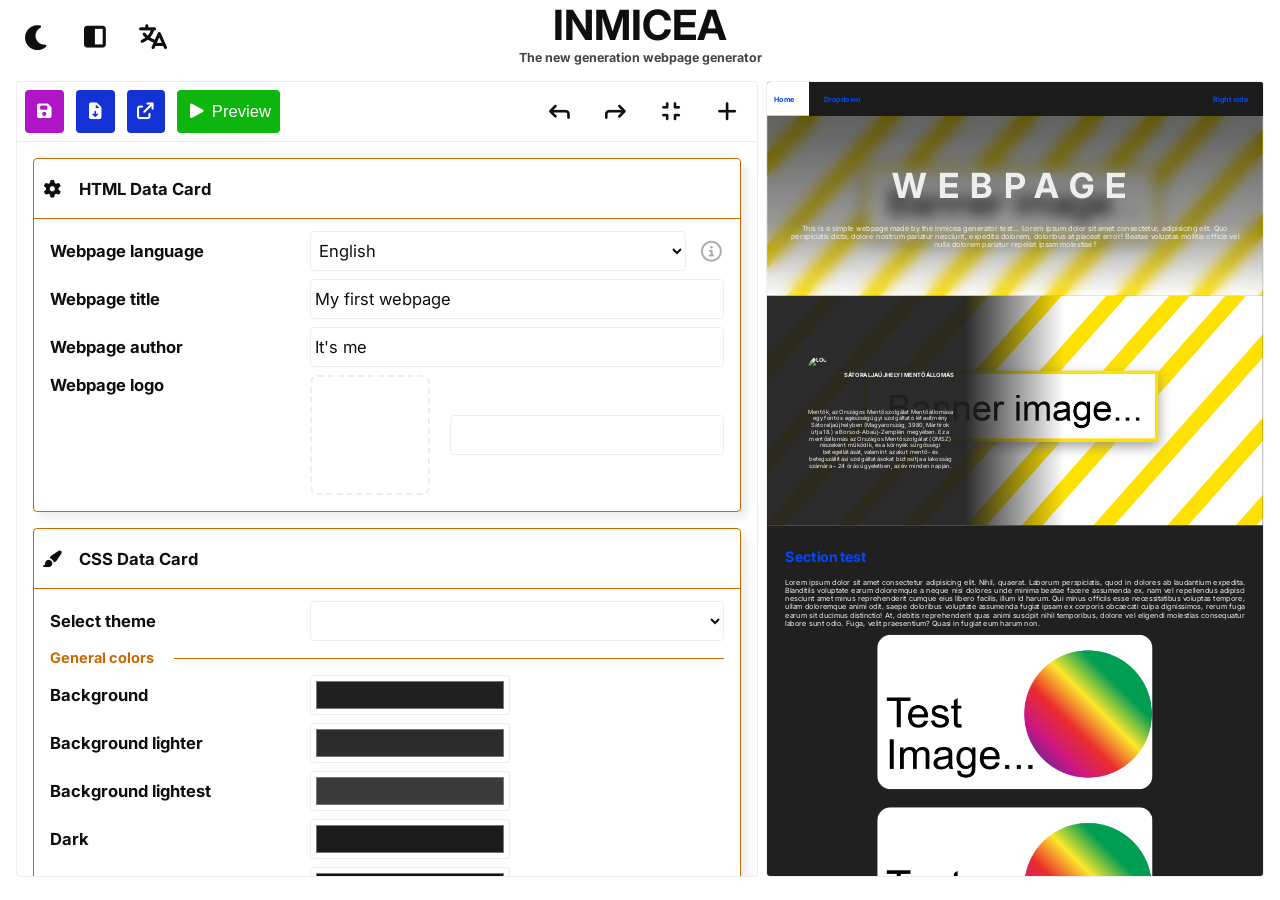
==== index.html @ 76adc312 "Language support, small QoL updates." ====
<!DOCTYPE html>
<html lang="en">

<head>
    <meta charset="UTF-8">
    <meta name="viewport" content="width=device-width, initial-scale=1.0">
    <title>INMICEA – Master webpage generator</title>
    <meta name="author" content="FireFox986453, aka HP">
    <link rel="stylesheet" href="src/inmicea-page/fontawesome/css/fontawesome.css">
    <link rel="stylesheet" href="src/inmicea-page/fontawesome/css/regular.css">
    <link rel="stylesheet" href="src/inmicea-page/fontawesome/css/solid.css">
    <link rel="stylesheet" href="src/inmicea-page/fontawesome/css/brands.css">
    <link rel="stylesheet" href="style.css">
    <link rel="shortcut icon" href="src/favicon.png" type="image/x-icon">
</head>

<body>
    <header>
        <h1>INMICEA</h1>
        <h2 data-trkey="tit2">The new generation webpage generator</h2>
        <!--<a class="git-icon" href="https://github.com/FireFox986543/inmicea" target="_blank" rel="noreferrer noopener"><i class="fab fa-github"></i></a>-->
        <div class="floating-container">
            <a class="float-button theme-icon" href="javascript:void(0);" rel="noreferrer noopener" onclick="toggleTheme()"></a>
            <a class="float-button" href="javascript:void(0);" onclick="switchSide()"><i class="fas fa-square-half-stroke"></i></a>
            <a class="float-button selector-btn dropover-right" href=" javascript:void(0);">
                <i class="fas fa-language"></i>
                <div class="dropover-selector-wrapper">
                    <div class="dropover-selector">
                        <div class="selector-option" onclick="setLanguage(0)"><i class="fas fa-sterling-sign"></i> <span data-trkey="english">English</span></div>
                        <div class="selector-option" onclick="setLanguage(1)"><i class="fas fa-pepper-hot"></i> <span data-trkey="hungarian">Hungarian</span></div>
                    </div>
                </div>
            </a>
        </div>
    </header>
    <main>
        <div id="editor">
            <div id="top-toolbar">
                <button type="button" class="control-btn purple-btn tooltip" tooltip-text="Save" data-trkey="save|tt" onclick="saveToHistory(true)"><i class="fas fa-save"></i></button>
                <button type="button" class="control-btn blue-btn tooltip" tooltip-text="Download" data-trkey="download|tt" onclick="downloadPage()"><i class="fas fa-file-arrow-down"></i></button>
                <button type="button" class="control-btn blue-btn tooltip" tooltip-text="Open in newtab" data-trkey="open_newtab|tt" onclick="previewNewPage()"><i class="fas fa-arrow-up-right-from-square"></i></button>
                <button type="button" class="control-btn green-btn" onclick="preview()"><i class="fas fa-play"></i> <span data-trkey="preview">Preview</span></button>
                <div style="flex-grow: 1;"></div>
                <button type="button" class="control-btn tooltip" tooltip-text="Undo changes" data-trkey="undo|tt" onclick="historyUndo()"><i class="fas fa-arrow-turn-left"></i></button>
                <button type="button" class="control-btn tooltip" tooltip-text="Redo changes" data-trkey="redo|tt" onclick="historyRedo()"><i class="fas fa-arrow-turn-right"></i></button>
                <button type="button" class="control-btn tooltip" tooltip-text="Collapse/expand all" data-trkey="collapse_expand|tt" onclick="collapseExpandAll()"><i class="fas fa-compress"></i></button>
                <button type="button" class="control-btn selector-btn">
                    <i class="fas fa-plus"></i>
                    <div class="dropover-selector-wrapper">
                        <div class="dropover-selector">
                            <div class="selector-option" onclick="addCardIntoList(null, null, new HeaderCard())"><i class="fas fa-heading"></i> <span data-trkey="header_card">Header</span></div>
                            <div class="selector-option" onclick="addCardIntoList(null, null, new SectionCard())"><i class="fas fa-section"></i> <span data-trkey="section_card">Section</span></div>
                            <div class="selector-option" onclick="addCardIntoList(null, null, new ContactInfoCard())"><i class="fas fa-id-card"></i> <span data-trkey="contact_info_card">Contact Info</span></div>
                            <div class="selector-option" onclick="addCardIntoList(null, null, new ContactFormCard())"><i class="fas fa-inbox-in"></i> <span data-trkey="contact_form_card">Contact Form</span></div>
                            <div class="selector-option" onclick="addCardIntoList(null, null, new RawHTMLCard())"><i class="fas fa-file-html"></i> <span data-trkey="raw_html_card">Raw HTML Card</span></div>
                        </div>
                    </div>
                </button>
            </div>
            <div id="editor-content" class="card-container">
            </div>
        </div>
        <div id="viewer">
            <iframe id="window-frame" src="src/inmicea-page/index.html" frameborder="0" style="width: 133.333%; height: 133.333%; overflow: hidden;"></iframe>
        </div>
    </main>

    <div id="modal" class="hidden">
        <div class="content">
            <h1 data-trkey="restore_tit">Continue previous session?</h1>
            <p data-trkey="restore_desc">There's saved data from last time. Would you like to continue, or start a new one?</p>
            <div class="modal-btns">
                <button type="button" class="control-btn white-btn" onclick="restoreSession();" data-trkey="restore_cont">Continue editing</button>
                <button type="button" class="control-btn red-btn" onclick="createNew();" data-trkey="restore_new">Start new</button>
            </div>
        </div>
    </div>

    <script src="translator.js"></script>
    <script src="cards.js"></script>
    <script src="script.js"></script>
</body>

</html>
---- src/inmicea-page/fontawesome/css/regular.css ----
/*!
 * Font Awesome Pro 7.2.0 by @fontawesome - https://fontawesome.com
 * License - https://fontawesome.com/license (Commercial License)
 * Copyright 2026 Fonticons, Inc.

    
 */
:host,:root{--fa-family-classic:"Font Awesome 7 Pro";--fa-font-regular:normal 400 1em/1 var(--fa-family-classic);--fa-style-family-classic:var(--fa-family-classic)}@font-face{font-family:"Font Awesome 7 Pro";font-style:normal;font-weight:400;font-display:block;src:url(../webfonts/fa-regular-400.woff2)}.far{--fa-style:400}.fa-classic,.far{--fa-family:var(--fa-family-classic)}.fa-regular{--fa-style:400}
---- src/inmicea-page/fontawesome/css/solid.css ----
/*!
 * Font Awesome Pro 7.2.0 by @fontawesome - https://fontawesome.com
 * License - https://fontawesome.com/license (Commercial License)
 * Copyright 2026 Fonticons, Inc.

    
 */
:host,:root{--fa-family-classic:"Font Awesome 7 Pro";--fa-font-solid:normal 900 1em/1 var(--fa-family-classic);--fa-style-family-classic:var(--fa-family-classic)}@font-face{font-family:"Font Awesome 7 Pro";font-style:normal;font-weight:900;font-display:block;src:url(../webfonts/fa-solid-900.woff2)}.fas{--fa-style:900}.fa-classic,.fas{--fa-family:var(--fa-family-classic)}.fa-solid{--fa-style:900}
---- src/inmicea-page/fontawesome/css/brands.css ----
/*!
 * Font Awesome Pro 7.2.0 by @fontawesome - https://fontawesome.com
 * License - https://fontawesome.com/license (Commercial License)
 * Copyright 2026 Fonticons, Inc.

    
 */
:host,:root{--fa-family-brands:"Font Awesome 7 Brands";--fa-font-brands:normal 400 1em/1 var(--fa-family-brands)}@font-face{font-family:"Font Awesome 7 Brands";font-style:normal;font-weight:400;font-display:block;src:url(../webfonts/fa-brands-400.woff2)}.fa-brands,.fa-classic.fa-brands,.fab{--fa-family:var(--fa-family-brands);--fa-style:400}.fa-firefox-browser{--fa:"\e007"}.fa-ideal{--fa:"\e013"}.fa-microblog{--fa:"\e01a"}.fa-pied-piper-square,.fa-square-pied-piper{--fa:"\e01e"}.fa-unity{--fa:"\e049"}.fa-dailymotion{--fa:"\e052"}.fa-instagram-square,.fa-square-instagram{--fa:"\e055"}.fa-mixer{--fa:"\e056"}.fa-shopify{--fa:"\e057"}.fa-deezer{--fa:"\e077"}.fa-edge-legacy{--fa:"\e078"}.fa-google-pay{--fa:"\e079"}.fa-rust{--fa:"\e07a"}.fa-tiktok{--fa:"\e07b"}.fa-unsplash{--fa:"\e07c"}.fa-cloudflare{--fa:"\e07d"}.fa-guilded{--fa:"\e07e"}.fa-hive{--fa:"\e07f"}.fa-42-group,.fa-innosoft{--fa:"\e080"}.fa-instalod{--fa:"\e081"}.fa-octopus-deploy{--fa:"\e082"}.fa-perbyte{--fa:"\e083"}.fa-uncharted{--fa:"\e084"}.fa-watchman-monitoring{--fa:"\e087"}.fa-wodu{--fa:"\e088"}.fa-wirsindhandwerk,.fa-wsh{--fa:"\e2d0"}.fa-bots{--fa:"\e340"}.fa-cmplid{--fa:"\e360"}.fa-bilibili{--fa:"\e3d9"}.fa-golang{--fa:"\e40f"}.fa-pix{--fa:"\e43a"}.fa-sitrox{--fa:"\e44a"}.fa-hashnode{--fa:"\e499"}.fa-meta{--fa:"\e49b"}.fa-padlet{--fa:"\e4a0"}.fa-nfc-directional{--fa:"\e530"}.fa-nfc-symbol{--fa:"\e531"}.fa-screenpal{--fa:"\e570"}.fa-space-awesome{--fa:"\e5ac"}.fa-square-font-awesome{--fa:"\e5ad"}.fa-gitlab-square,.fa-square-gitlab{--fa:"\e5ae"}.fa-odysee{--fa:"\e5c6"}.fa-stubber{--fa:"\e5c7"}.fa-debian{--fa:"\e60b"}.fa-shoelace{--fa:"\e60c"}.fa-threads{--fa:"\e618"}.fa-square-threads{--fa:"\e619"}.fa-square-x-twitter{--fa:"\e61a"}.fa-x-twitter{--fa:"\e61b"}.fa-opensuse{--fa:"\e62b"}.fa-letterboxd{--fa:"\e62d"}.fa-square-letterboxd{--fa:"\e62e"}.fa-mintbit{--fa:"\e62f"}.fa-google-scholar{--fa:"\e63b"}.fa-brave{--fa:"\e63c"}.fa-brave-reverse{--fa:"\e63d"}.fa-pixiv{--fa:"\e640"}.fa-upwork{--fa:"\e641"}.fa-webflow{--fa:"\e65c"}.fa-signal-messenger{--fa:"\e663"}.fa-bluesky{--fa:"\e671"}.fa-jxl{--fa:"\e67b"}.fa-square-upwork{--fa:"\e67c"}.fa-web-awesome{--fa:"\e682"}.fa-square-web-awesome{--fa:"\e683"}.fa-square-web-awesome-stroke{--fa:"\e684"}.fa-dart-lang{--fa:"\e693"}.fa-flutter{--fa:"\e694"}.fa-files-pinwheel{--fa:"\e69f"}.fa-css{--fa:"\e6a2"}.fa-square-bluesky{--fa:"\e6a3"}.fa-openai{--fa:"\e7cf"}.fa-square-linkedin{--fa:"\e7d0"}.fa-cash-app{--fa:"\e7d4"}.fa-disqus{--fa:"\e7d5"}.fa-11ty,.fa-eleventy{--fa:"\e7d6"}.fa-kakao-talk{--fa:"\e7d7"}.fa-linktree{--fa:"\e7d8"}.fa-notion{--fa:"\e7d9"}.fa-pandora{--fa:"\e7da"}.fa-pixelfed{--fa:"\e7db"}.fa-tidal{--fa:"\e7dc"}.fa-vsco{--fa:"\e7dd"}.fa-w3c{--fa:"\e7de"}.fa-lumon{--fa:"\e7e2"}.fa-lumon-drop{--fa:"\e7e3"}.fa-square-figma{--fa:"\e7e4"}.fa-tex{--fa:"\e7ff"}.fa-duolingo{--fa:"\e812"}.fa-supportnow{--fa:"\e833"}.fa-tor-browser{--fa:"\e838"}.fa-typescript{--fa:"\e840"}.fa-square-deskpro{--fa:"\e844"}.fa-circle-zulip{--fa:"\e851"}.fa-julia{--fa:"\e852"}.fa-zulip{--fa:"\e853"}.fa-unison{--fa:"\e854"}.fa-bgg,.fa-board-game-geek{--fa:"\e855"}.fa-ko-fi{--fa:"\e856"}.fa-kubernetes{--fa:"\e857"}.fa-postgresql{--fa:"\e858"}.fa-scaleway{--fa:"\e859"}.fa-venmo{--fa:"\e85a"}.fa-venmo-v{--fa:"\e85b"}.fa-unreal-engine{--fa:"\e85c"}.fa-globaleaks{--fa:"\e85d"}.fa-solana{--fa:"\e85e"}.fa-threema{--fa:"\e85f"}.fa-forgejo{--fa:"\e860"}.fa-claude{--fa:"\e861"}.fa-gitee{--fa:"\e863"}.fa-xmpp{--fa:"\e864"}.fa-fediverse{--fa:"\e865"}.fa-tailwind-css{--fa:"\e866"}.fa-arch-linux{--fa:"\e867"}.fa-svelte{--fa:"\e868"}.fa-hugging-face{--fa:"\e869"}.fa-leetcode{--fa:"\e86a"}.fa-openstreetmap{--fa:"\e86b"}.fa-ultralytics{--fa:"\e86d"}.fa-ultralytics-hub{--fa:"\e86e"}.fa-ultralytics-yolo{--fa:"\e86f"}.fa-obsidian{--fa:"\e879"}.fa-zoom{--fa:"\e87b"}.fa-vim{--fa:"\e88a"}.fa-symfonycasts{--fa:"\e8ab"}.fa-square-twitter,.fa-twitter-square{--fa:"\f081"}.fa-facebook-square,.fa-square-facebook{--fa:"\f082"}.fa-linkedin{--fa:"\f08c"}.fa-github-square,.fa-square-github{--fa:"\f092"}.fa-twitter{--fa:"\f099"}.fa-facebook{--fa:"\f09a"}.fa-github{--fa:"\f09b"}.fa-pinterest{--fa:"\f0d2"}.fa-pinterest-square,.fa-square-pinterest{--fa:"\f0d3"}.fa-google-plus-square,.fa-square-google-plus{--fa:"\f0d4"}.fa-google-plus-g{--fa:"\f0d5"}.fa-linkedin-in{--fa:"\f0e1"}.fa-github-alt{--fa:"\f113"}.fa-maxcdn{--fa:"\f136"}.fa-html5{--fa:"\f13b"}.fa-css3{--fa:"\f13c"}.fa-btc{--fa:"\f15a"}.fa-youtube{--fa:"\f167"}.fa-xing{--fa:"\f168"}.fa-square-xing,.fa-xing-square{--fa:"\f169"}.fa-dropbox{--fa:"\f16b"}.fa-stack-overflow{--fa:"\f16c"}.fa-instagram{--fa:"\f16d"}.fa-flickr{--fa:"\f16e"}.fa-adn{--fa:"\f170"}.fa-bitbucket{--fa:"\f171"}.fa-tumblr{--fa:"\f173"}.fa-square-tumblr,.fa-tumblr-square{--fa:"\f174"}.fa-apple{--fa:"\f179"}.fa-windows{--fa:"\f17a"}.fa-android{--fa:"\f17b"}.fa-linux{--fa:"\f17c"}.fa-dribbble{--fa:"\f17d"}.fa-skype{--fa:"\f17e"}.fa-foursquare{--fa:"\f180"}.fa-trello{--fa:"\f181"}.fa-gratipay{--fa:"\f184"}.fa-vk{--fa:"\f189"}.fa-weibo{--fa:"\f18a"}.fa-renren{--fa:"\f18b"}.fa-pagelines{--fa:"\f18c"}.fa-stack-exchange{--fa:"\f18d"}.fa-square-vimeo,.fa-vimeo-square{--fa:"\f194"}.fa-slack,.fa-slack-hash{--fa:"\f198"}.fa-wordpress{--fa:"\f19a"}.fa-openid{--fa:"\f19b"}.fa-yahoo{--fa:"\f19e"}.fa-google{--fa:"\f1a0"}.fa-reddit{--fa:"\f1a1"}.fa-reddit-square,.fa-square-reddit{--fa:"\f1a2"}.fa-stumbleupon-circle{--fa:"\f1a3"}.fa-stumbleupon{--fa:"\f1a4"}.fa-delicious{--fa:"\f1a5"}.fa-digg{--fa:"\f1a6"}.fa-pied-piper-pp{--fa:"\f1a7"}.fa-pied-piper-alt{--fa:"\f1a8"}.fa-drupal{--fa:"\f1a9"}.fa-joomla{--fa:"\f1aa"}.fa-behance{--fa:"\f1b4"}.fa-behance-square,.fa-square-behance{--fa:"\f1b5"}.fa-steam{--fa:"\f1b6"}.fa-square-steam,.fa-steam-square{--fa:"\f1b7"}.fa-spotify{--fa:"\f1bc"}.fa-deviantart{--fa:"\f1bd"}.fa-soundcloud{--fa:"\f1be"}.fa-vine{--fa:"\f1ca"}.fa-codepen{--fa:"\f1cb"}.fa-jsfiddle{--fa:"\f1cc"}.fa-rebel{--fa:"\f1d0"}.fa-empire{--fa:"\f1d1"}.fa-git-square,.fa-square-git{--fa:"\f1d2"}.fa-git{--fa:"\f1d3"}.fa-hacker-news{--fa:"\f1d4"}.fa-tencent-weibo{--fa:"\f1d5"}.fa-qq{--fa:"\f1d6"}.fa-weixin{--fa:"\f1d7"}.fa-slideshare{--fa:"\f1e7"}.fa-twitch{--fa:"\f1e8"}.fa-yelp{--fa:"\f1e9"}.fa-paypal{--fa:"\f1ed"}.fa-google-wallet{--fa:"\f1ee"}.fa-cc-visa{--fa:"\f1f0"}.fa-cc-mastercard{--fa:"\f1f1"}.fa-cc-discover{--fa:"\f1f2"}.fa-cc-amex{--fa:"\f1f3"}.fa-cc-paypal{--fa:"\f1f4"}.fa-cc-stripe{--fa:"\f1f5"}.fa-lastfm{--fa:"\f202"}.fa-lastfm-square,.fa-square-lastfm{--fa:"\f203"}.fa-ioxhost{--fa:"\f208"}.fa-angellist{--fa:"\f209"}.fa-buysellads{--fa:"\f20d"}.fa-connectdevelop{--fa:"\f20e"}.fa-dashcube{--fa:"\f210"}.fa-forumbee{--fa:"\f211"}.fa-leanpub{--fa:"\f212"}.fa-sellsy{--fa:"\f213"}.fa-shirtsinbulk{--fa:"\f214"}.fa-simplybuilt{--fa:"\f215"}.fa-skyatlas{--fa:"\f216"}.fa-pinterest-p{--fa:"\f231"}.fa-whatsapp{--fa:"\f232"}.fa-viacoin{--fa:"\f237"}.fa-medium,.fa-medium-m{--fa:"\f23a"}.fa-y-combinator{--fa:"\f23b"}.fa-optin-monster{--fa:"\f23c"}.fa-opencart{--fa:"\f23d"}.fa-expeditedssl{--fa:"\f23e"}.fa-cc-jcb{--fa:"\f24b"}.fa-cc-diners-club{--fa:"\f24c"}.fa-creative-commons{--fa:"\f25e"}.fa-gg{--fa:"\f260"}.fa-gg-circle{--fa:"\f261"}.fa-odnoklassniki{--fa:"\f263"}.fa-odnoklassniki-square,.fa-square-odnoklassniki{--fa:"\f264"}.fa-get-pocket{--fa:"\f265"}.fa-wikipedia-w{--fa:"\f266"}.fa-safari{--fa:"\f267"}.fa-chrome{--fa:"\f268"}.fa-firefox{--fa:"\f269"}.fa-opera{--fa:"\f26a"}.fa-internet-explorer{--fa:"\f26b"}.fa-contao{--fa:"\f26d"}.fa-500px{--fa:"\f26e"}.fa-amazon{--fa:"\f270"}.fa-houzz{--fa:"\f27c"}.fa-vimeo-v{--fa:"\f27d"}.fa-black-tie{--fa:"\f27e"}.fa-fonticons{--fa:"\f280"}.fa-reddit-alien{--fa:"\f281"}.fa-edge{--fa:"\f282"}.fa-codiepie{--fa:"\f284"}.fa-modx{--fa:"\f285"}.fa-fort-awesome{--fa:"\f286"}.fa-usb{--fa:"\f287"}.fa-product-hunt{--fa:"\f288"}.fa-mixcloud{--fa:"\f289"}.fa-scribd{--fa:"\f28a"}.fa-bluetooth{--fa:"\f293"}.fa-bluetooth-b{--fa:"\f294"}.fa-gitlab{--fa:"\f296"}.fa-wpbeginner{--fa:"\f297"}.fa-wpforms{--fa:"\f298"}.fa-envira{--fa:"\f299"}.fa-glide{--fa:"\f2a5"}.fa-glide-g{--fa:"\f2a6"}.fa-viadeo{--fa:"\f2a9"}.fa-square-viadeo,.fa-viadeo-square{--fa:"\f2aa"}.fa-snapchat,.fa-snapchat-ghost{--fa:"\f2ab"}.fa-snapchat-square,.fa-square-snapchat{--fa:"\f2ad"}.fa-pied-piper{--fa:"\f2ae"}.fa-first-order{--fa:"\f2b0"}.fa-yoast{--fa:"\f2b1"}.fa-themeisle{--fa:"\f2b2"}.fa-google-plus{--fa:"\f2b3"}.fa-font-awesome,.fa-font-awesome-flag,.fa-font-awesome-logo-full{--fa:"\f2b4"}.fa-linode{--fa:"\f2b8"}.fa-quora{--fa:"\f2c4"}.fa-free-code-camp{--fa:"\f2c5"}.fa-telegram,.fa-telegram-plane{--fa:"\f2c6"}.fa-bandcamp{--fa:"\f2d5"}.fa-grav{--fa:"\f2d6"}.fa-etsy{--fa:"\f2d7"}.fa-imdb{--fa:"\f2d8"}.fa-ravelry{--fa:"\f2d9"}.fa-sellcast{--fa:"\f2da"}.fa-superpowers{--fa:"\f2dd"}.fa-wpexplorer{--fa:"\f2de"}.fa-meetup{--fa:"\f2e0"}.fa-font-awesome-alt,.fa-square-font-awesome-stroke{--fa:"\f35c"}.fa-accessible-icon{--fa:"\f368"}.fa-accusoft{--fa:"\f369"}.fa-adversal{--fa:"\f36a"}.fa-affiliatetheme{--fa:"\f36b"}.fa-algolia{--fa:"\f36c"}.fa-amilia{--fa:"\f36d"}.fa-angrycreative{--fa:"\f36e"}.fa-app-store{--fa:"\f36f"}.fa-app-store-ios{--fa:"\f370"}.fa-apper{--fa:"\f371"}.fa-asymmetrik{--fa:"\f372"}.fa-audible{--fa:"\f373"}.fa-avianex{--fa:"\f374"}.fa-aws{--fa:"\f375"}.fa-bimobject{--fa:"\f378"}.fa-bitcoin{--fa:"\f379"}.fa-bity{--fa:"\f37a"}.fa-blackberry{--fa:"\f37b"}.fa-blogger{--fa:"\f37c"}.fa-blogger-b{--fa:"\f37d"}.fa-buromobelexperte{--fa:"\f37f"}.fa-centercode{--fa:"\f380"}.fa-cloudscale{--fa:"\f383"}.fa-cloudsmith{--fa:"\f384"}.fa-cloudversify{--fa:"\f385"}.fa-cpanel{--fa:"\f388"}.fa-css3-alt{--fa:"\f38b"}.fa-cuttlefish{--fa:"\f38c"}.fa-d-and-d{--fa:"\f38d"}.fa-deploydog{--fa:"\f38e"}.fa-deskpro{--fa:"\f38f"}.fa-digital-ocean{--fa:"\f391"}.fa-discord{--fa:"\f392"}.fa-discourse{--fa:"\f393"}.fa-dochub{--fa:"\f394"}.fa-docker{--fa:"\f395"}.fa-draft2digital{--fa:"\f396"}.fa-dribbble-square,.fa-square-dribbble{--fa:"\f397"}.fa-dyalog{--fa:"\f399"}.fa-earlybirds{--fa:"\f39a"}.fa-erlang{--fa:"\f39d"}.fa-facebook-f{--fa:"\f39e"}.fa-facebook-messenger{--fa:"\f39f"}.fa-firstdraft{--fa:"\f3a1"}.fa-fonticons-fi{--fa:"\f3a2"}.fa-fort-awesome-alt{--fa:"\f3a3"}.fa-freebsd{--fa:"\f3a4"}.fa-gitkraken{--fa:"\f3a6"}.fa-gofore{--fa:"\f3a7"}.fa-goodreads{--fa:"\f3a8"}.fa-goodreads-g{--fa:"\f3a9"}.fa-google-drive{--fa:"\f3aa"}.fa-google-play{--fa:"\f3ab"}.fa-gripfire{--fa:"\f3ac"}.fa-grunt{--fa:"\f3ad"}.fa-gulp{--fa:"\f3ae"}.fa-hacker-news-square,.fa-square-hacker-news{--fa:"\f3af"}.fa-hire-a-helper{--fa:"\f3b0"}.fa-hotjar{--fa:"\f3b1"}.fa-hubspot{--fa:"\f3b2"}.fa-itunes{--fa:"\f3b4"}.fa-itunes-note{--fa:"\f3b5"}.fa-jenkins{--fa:"\f3b6"}.fa-joget{--fa:"\f3b7"}.fa-js{--fa:"\f3b8"}.fa-js-square,.fa-square-js{--fa:"\f3b9"}.fa-keycdn{--fa:"\f3ba"}.fa-kickstarter,.fa-square-kickstarter{--fa:"\f3bb"}.fa-kickstarter-k{--fa:"\f3bc"}.fa-laravel{--fa:"\f3bd"}.fa-line{--fa:"\f3c0"}.fa-lyft{--fa:"\f3c3"}.fa-magento{--fa:"\f3c4"}.fa-medapps{--fa:"\f3c6"}.fa-medrt{--fa:"\f3c8"}.fa-microsoft{--fa:"\f3ca"}.fa-mix{--fa:"\f3cb"}.fa-mizuni{--fa:"\f3cc"}.fa-monero{--fa:"\f3d0"}.fa-napster{--fa:"\f3d2"}.fa-node-js{--fa:"\f3d3"}.fa-npm{--fa:"\f3d4"}.fa-ns8{--fa:"\f3d5"}.fa-nutritionix{--fa:"\f3d6"}.fa-page4{--fa:"\f3d7"}.fa-palfed{--fa:"\f3d8"}.fa-patreon{--fa:"\f3d9"}.fa-periscope{--fa:"\f3da"}.fa-phabricator{--fa:"\f3db"}.fa-phoenix-framework{--fa:"\f3dc"}.fa-playstation{--fa:"\f3df"}.fa-pushed{--fa:"\f3e1"}.fa-python{--fa:"\f3e2"}.fa-red-river{--fa:"\f3e3"}.fa-rendact,.fa-wpressr{--fa:"\f3e4"}.fa-replyd{--fa:"\f3e6"}.fa-resolving{--fa:"\f3e7"}.fa-rocketchat{--fa:"\f3e8"}.fa-rockrms{--fa:"\f3e9"}.fa-schlix{--fa:"\f3ea"}.fa-searchengin{--fa:"\f3eb"}.fa-servicestack{--fa:"\f3ec"}.fa-sistrix{--fa:"\f3ee"}.fa-speakap{--fa:"\f3f3"}.fa-staylinked{--fa:"\f3f5"}.fa-steam-symbol{--fa:"\f3f6"}.fa-sticker-mule{--fa:"\f3f7"}.fa-studiovinari{--fa:"\f3f8"}.fa-supple{--fa:"\f3f9"}.fa-uber{--fa:"\f402"}.fa-uikit{--fa:"\f403"}.fa-uniregistry{--fa:"\f404"}.fa-untappd{--fa:"\f405"}.fa-ussunnah{--fa:"\f407"}.fa-vaadin{--fa:"\f408"}.fa-viber{--fa:"\f409"}.fa-vimeo{--fa:"\f40a"}.fa-vnv{--fa:"\f40b"}.fa-square-whatsapp,.fa-whatsapp-square{--fa:"\f40c"}.fa-whmcs{--fa:"\f40d"}.fa-wordpress-simple{--fa:"\f411"}.fa-xbox{--fa:"\f412"}.fa-yandex{--fa:"\f413"}.fa-yandex-international{--fa:"\f414"}.fa-apple-pay{--fa:"\f415"}.fa-cc-apple-pay{--fa:"\f416"}.fa-fly{--fa:"\f417"}.fa-node{--fa:"\f419"}.fa-osi{--fa:"\f41a"}.fa-react{--fa:"\f41b"}.fa-autoprefixer{--fa:"\f41c"}.fa-less{--fa:"\f41d"}.fa-sass{--fa:"\f41e"}.fa-vuejs{--fa:"\f41f"}.fa-angular{--fa:"\f420"}.fa-aviato{--fa:"\f421"}.fa-ember{--fa:"\f423"}.fa-gitter{--fa:"\f426"}.fa-hooli{--fa:"\f427"}.fa-strava{--fa:"\f428"}.fa-stripe{--fa:"\f429"}.fa-stripe-s{--fa:"\f42a"}.fa-typo3{--fa:"\f42b"}.fa-amazon-pay{--fa:"\f42c"}.fa-cc-amazon-pay{--fa:"\f42d"}.fa-ethereum{--fa:"\f42e"}.fa-korvue{--fa:"\f42f"}.fa-elementor{--fa:"\f430"}.fa-square-youtube,.fa-youtube-square{--fa:"\f431"}.fa-flipboard{--fa:"\f44d"}.fa-hips{--fa:"\f452"}.fa-php{--fa:"\f457"}.fa-quinscape{--fa:"\f459"}.fa-readme{--fa:"\f4d5"}.fa-java{--fa:"\f4e4"}.fa-pied-piper-hat{--fa:"\f4e5"}.fa-creative-commons-by{--fa:"\f4e7"}.fa-creative-commons-nc{--fa:"\f4e8"}.fa-creative-commons-nc-eu{--fa:"\f4e9"}.fa-creative-commons-nc-jp{--fa:"\f4ea"}.fa-creative-commons-nd{--fa:"\f4eb"}.fa-creative-commons-pd{--fa:"\f4ec"}.fa-creative-commons-pd-alt{--fa:"\f4ed"}.fa-creative-commons-remix{--fa:"\f4ee"}.fa-creative-commons-sa{--fa:"\f4ef"}.fa-creative-commons-sampling{--fa:"\f4f0"}.fa-creative-commons-sampling-plus{--fa:"\f4f1"}.fa-creative-commons-share{--fa:"\f4f2"}.fa-creative-commons-zero{--fa:"\f4f3"}.fa-ebay{--fa:"\f4f4"}.fa-keybase{--fa:"\f4f5"}.fa-mastodon{--fa:"\f4f6"}.fa-r-project{--fa:"\f4f7"}.fa-researchgate{--fa:"\f4f8"}.fa-teamspeak{--fa:"\f4f9"}.fa-first-order-alt{--fa:"\f50a"}.fa-fulcrum{--fa:"\f50b"}.fa-galactic-republic{--fa:"\f50c"}.fa-galactic-senate{--fa:"\f50d"}.fa-jedi-order{--fa:"\f50e"}.fa-mandalorian{--fa:"\f50f"}.fa-old-republic{--fa:"\f510"}.fa-phoenix-squadron{--fa:"\f511"}.fa-sith{--fa:"\f512"}.fa-trade-federation{--fa:"\f513"}.fa-wolf-pack-battalion{--fa:"\f514"}.fa-hornbill{--fa:"\f592"}.fa-mailchimp{--fa:"\f59e"}.fa-megaport{--fa:"\f5a3"}.fa-nimblr{--fa:"\f5a8"}.fa-rev{--fa:"\f5b2"}.fa-shopware{--fa:"\f5b5"}.fa-squarespace{--fa:"\f5be"}.fa-themeco{--fa:"\f5c6"}.fa-weebly{--fa:"\f5cc"}.fa-wix{--fa:"\f5cf"}.fa-ello{--fa:"\f5f1"}.fa-hackerrank{--fa:"\f5f7"}.fa-kaggle{--fa:"\f5fa"}.fa-markdown{--fa:"\f60f"}.fa-neos{--fa:"\f612"}.fa-zhihu{--fa:"\f63f"}.fa-alipay{--fa:"\f642"}.fa-the-red-yeti{--fa:"\f69d"}.fa-critical-role{--fa:"\f6c9"}.fa-d-and-d-beyond{--fa:"\f6ca"}.fa-dev{--fa:"\f6cc"}.fa-fantasy-flight-games{--fa:"\f6dc"}.fa-wizards-of-the-coast{--fa:"\f730"}.fa-think-peaks{--fa:"\f731"}.fa-reacteurope{--fa:"\f75d"}.fa-artstation{--fa:"\f77a"}.fa-atlassian{--fa:"\f77b"}.fa-canadian-maple-leaf{--fa:"\f785"}.fa-centos{--fa:"\f789"}.fa-confluence{--fa:"\f78d"}.fa-dhl{--fa:"\f790"}.fa-diaspora{--fa:"\f791"}.fa-fedex{--fa:"\f797"}.fa-fedora{--fa:"\f798"}.fa-figma{--fa:"\f799"}.fa-intercom{--fa:"\f7af"}.fa-invision{--fa:"\f7b0"}.fa-jira{--fa:"\f7b1"}.fa-mendeley{--fa:"\f7b3"}.fa-raspberry-pi{--fa:"\f7bb"}.fa-redhat{--fa:"\f7bc"}.fa-sketch{--fa:"\f7c6"}.fa-sourcetree{--fa:"\f7d3"}.fa-suse{--fa:"\f7d6"}.fa-ubuntu{--fa:"\f7df"}.fa-ups{--fa:"\f7e0"}.fa-usps{--fa:"\f7e1"}.fa-yarn{--fa:"\f7e3"}.fa-airbnb{--fa:"\f834"}.fa-battle-net{--fa:"\f835"}.fa-bootstrap{--fa:"\f836"}.fa-buffer{--fa:"\f837"}.fa-chromecast{--fa:"\f838"}.fa-evernote{--fa:"\f839"}.fa-itch-io{--fa:"\f83a"}.fa-salesforce{--fa:"\f83b"}.fa-speaker-deck{--fa:"\f83c"}.fa-symfony{--fa:"\f83d"}.fa-waze{--fa:"\f83f"}.fa-yammer{--fa:"\f840"}.fa-git-alt{--fa:"\f841"}.fa-stackpath{--fa:"\f842"}.fa-cotton-bureau{--fa:"\f89e"}.fa-buy-n-large{--fa:"\f8a6"}.fa-mdb{--fa:"\f8ca"}.fa-orcid{--fa:"\f8d2"}.fa-swift{--fa:"\f8e1"}.fa-umbraco{--fa:"\f8e8"}
---- style.css ----
@import url('https://fonts.googleapis.com/css2?family=Corinthia:wght@400;700&family=Inter:ital,opsz,wght@0,14..32,100..900;1,14..32,100..900&display=swap');

*,
::before,
::after {
    box-sizing: border-box;
}

:root {
    --text: #0f0f0f;
    --muted: #444;
    --dark: #aaa;
    --darker: #222;
    --tooltip: rgba(20, 20, 20, .9);
    --tooltip-text: white;

    --background: white;
    --highlight-bg: #f6f6f6;
    --border: #eee;
    --highlight-border: #ddd;

    --card-shadow: rgba(0, 0, 0, 0.08);

    --green: #0eb50e;
    --green-light: #16c416;
    --red: #ae1111;
    --red-light: #bf1818;
    --blue: #1431d5;
    --blue-light: #1f3ce0;
    --purple: #af14c7;
    --purple-light: #c120da;

    --cat-markup: #c76a00;
    --cat-content: #55ac0e;
    --cat-nest: #9f0eac;
    --cat-nest2: #ac0e1b;

    --dark-light-button: '\f186';
    --dark-light-button-color: #12308a;
}

:root.dark-mode {
    --text: #f6f6f6;
    --muted: #aaa;
    --dark: #696969;
    --darker: #333;
    --tooltip: rgba(0, 0, 0, 0.9);
    --tooltip-text: rgb(255, 255, 255);

    --background: #141414;
    --highlight-bg: #323232;
    --border: #444;
    --highlight-border: #555;

    --card-shadow: rgba(128, 128, 128, 0.05);

    --green: #0eb50e;
    --green-light: #16c416;
    --red: #ae1111;
    --red-light: #bf1818;
    --blue: #1431d5;
    --blue-light: #1f3ce0;
    --purple: #af14c7;
    --purple-light: #c120da;

    --cat-markup: #7f470a;
    --cat-content: #408905;
    --cat-nest: #71057a;
    --cat-nest2: #8e030f;

    --dark-light-button: '\f185';
    --dark-light-button-color: #ecb607;
}

html,
body {
    margin: 0;
    padding: 0;
    font-family: Inter, Arial, Helvetica, sans-serif;
    font-size: 1.3em;
    scroll-behavior: smooth;
    scrollbar-color: var(--dark) transparent;
}

body {
    font-size: 1rem;
    background-color: var(--background);
    color: var(--text);
}

header {
    width: 100%;
    font-size: 2rem;
    position: relative;
}

header h1 {
    font-weight: bold;
    text-align: center;
    width: 100%;
    font-size: 100%;
}

header h2 {
    font-size: 30%;
    text-align: center;
    width: 100%;
    color: var(--muted);
}

header a.float-button {
    width: 50px;
    height: 50px;
    display: inline-flex;
    align-items: center;
    justify-content: center;
    font-size: 1.2rem;
    text-decoration: 0;
    color: var(--text);
    transition: color .2s ease-out;
}

header a.float-button:hover {
    color: var(--muted);
}

header a.theme-icon::before {
    content: var(--dark-light-button);
    display: inline;
    font-family: 'Font Awesome 7 Pro';
    font-weight: 900;
    font-style: normal;
    color: var(--text);
    transition: color .2s ease-out;
}

header a.theme-icon:hover::before {
    color: var(--dark-light-button-color);
}

header .floating-container {
    display: flex;
    gap: 8px;
    position: fixed;
    top: 12px;
    left: 12px;
}

h1,
h2,
h3,
h4,
h5,
h6,
p,
ul,
ol {
    margin: 0;
}

main {
    display: flex;
    gap: 8px;
    background-color: var(--background);
    padding: 16px;
    height: 92vh;
}

#editor,
#viewer {
    background-color: var(--background);
    border: 1px solid var(--border);
    border-radius: 4px;
    flex: 50%;
}

#viewer {
    overflow: hidden;
}

iframe {
    --amount: 0.75;

    zoom: var(--amount);
    transform: scale(var(--amount));
    transform-origin: 0 0;
    -ms-zoom: var(--amount);
    -moz-transform: scale(var(--amount));
    -moz-transform-origin: 0 0;
    -o-transform: scale(var(--amount));
    -o-transform-origin: 0 0;
    -webkit-transform: scale(var(--amount));
    -webkit-transform-origin: 0 0;
}

#editor {
    display: flex;
    flex-direction: column;
    min-height: 0;
    height: 100%;
    max-height: 100%;
}

#editor #top-toolbar {
    display: flex;
    gap: 12px;
    height: 60px;
    border-bottom: 1px solid var(--border);
    padding: 8px;
    flex-shrink: 0;
}

.card-container {
    display: flex;
    flex-direction: column;
    gap: 16px;
    padding: 16px;
    flex-grow: 1;
    overflow: hidden auto;
}

.card {
    --catcol: var(--cat-content);
    flex: 0 1 200px;
    border: 1px solid var(--catcol);
    border-radius: 4px;
    box-shadow: var(--card-shadow) 6px 6px 10px 0;
}

.card.cat-content {
    --catcol: var(--cat-content);
}

.card.cat-markup {
    --catcol: var(--cat-markup);
}

.card .card,
.card .card .card .card,
.card .card .card .card .card .card {
    --catcol: var(--cat-nest);
}

.card .card .card,
.card .card .card .card .card,
.card .card .card .card .card .card .card {
    --catcol: var(--cat-nest2);
}

.card.collapsed {
    overflow: hidden;
    min-height: 60px;
    max-height: 60px;
}

.card .advanced-section>.advanced-content {
    display: flex;
    flex-direction: column;
    gap: 8px;
    padding: 8px 0 8px 20px;
    border-left: 1px solid var(--darker);
    margin-left: 4px;
}

.card .advanced-section.collapsed {
    height: 32px;
    max-height: 32px;
    overflow: hidden;
}

.card .advanced-section>.advanced-title {
    color: var(--muted);
    font-weight: bold;
    font-size: .7rem;
    display: flex;
    min-height: 32px;
    max-height: 32px;
    width: 100%;
    align-items: center;
    cursor: pointer;
    user-select: none;
    -moz-user-select: none;
    -webkit-user-drag: none;
}

.card .card-content {
    padding: 4px 16px 16px;
    display: flex;
    flex-direction: column;
    gap: 8px;
}

.card .card-toolbar {
    font-weight: bold;
    color: var(--text);
    font-size: 0.8rem;
    border-bottom: 1px solid var(--catcol);
    padding: 8px;
    margin-bottom: 8px;
    text-align: left;
    display: flex;
    align-self: center;
    height: 60px;
    cursor: pointer;
    user-select: none;
    -moz-user-select: none;
    -webkit-user-drag: none;
}

.card .card-toolbar .title-wrapper {
    flex-grow: 1;
    display: flex;
    align-items: center;
}

.card .card-toolbar .card-right {
    display: flex;
    gap: 4px;
    align-self: center;
}

.card .card-field {
    display: flex;
    align-items: center;
    height: 40px;
    font-size: 0.8rem;
}

.card .card-hr {
    height: auto;
}

.card .card-hr span {
    color: var(--catcol);
    font-size: 0.7rem;
    font-weight: bold;
    margin-right: 20px;
}

.card .card-hr::after {
    content: '';
    display: block;
    flex-grow: 1;
    height: 1px;
    background-color: var(--catcol);
}

.card .card-field.expandable {
    min-height: 40px;
    height: auto;
}

.card .card-field-nested {
    flex-direction: column;
    width: 100%;
    height: auto;
    align-items: stretch;
}

.card .nested-card-container {
    display: flex;
    flex-direction: column;
    margin: 12px 0;
    border: 1px solid var(--border);
    border-radius: 4px;
}

.card .nested-card-container.collapsed {
    overflow: hidden;
    min-height: 40px;
    max-height: 40px;
}

.card .nested-card-container.collapsed button {
    display: none;
}

.card .nested-top {
    display: flex;
    justify-content: space-between;
    align-items: center;
    border-bottom: 1px solid var(--border);
    height: 40px;
    min-height: 40px;
    padding: 0 12px;
    cursor: pointer;
    user-select: none;
    -moz-user-select: none;
    -webkit-user-drag: none;
}

.card input[type='text'],
.card input[type='color'],
textarea,
.card select {
    outline: 0;
    border: 1px solid var(--border);
    background-color: var(--background);
    color: var(--text);
    font: inherit;
    padding: 4px;
    flex-grow: 1;
    height: 40px;
    border-radius: 4px;
}

textarea.vertical-resize {
    resize: vertical;
    min-height: 100px;
}

.card input[type='color'] {
    max-width: 200px;
    padding: 1px 3px;
}

.card label {
    font-weight: bold;
    color: var(--text);
    min-width: 260px;
}

.card .image-box {
    width: 120px;
    aspect-ratio: 1 / 1;
    border: 2px dashed var(--border);
    border-radius: 8px;
    margin-right: 20px;
    padding: 10px;
    overflow: hidden;
}

.card .image-box img {
    width: 100%;
    height: 100%;
    border-radius: inherit;
}

.card .image-box img[src=''] {
    visibility: hidden;
}

.selector-btn {
    position: relative;
}

.selector-btn:hover>.dropover-selector-wrapper,
.dropover-selector-wrapper:hover {
    display: block;
    width: auto;
    height: auto;
}

.dropover-selector-wrapper {
    position: absolute;
    top: 0;
    right: 0;
    display: none;
    z-index: 500;
}

.dropover-right .dropover-selector-wrapper {
    right: auto;
    left: 0;
}

.dropover-selector {
    display: flex;
    flex-direction: column;
    gap: 4px;
    border-radius: 4px;
    border: 1px solid var(--border);
    background-color: var(--background);
    padding: 6px;
    margin-right: 64px;
    box-shadow: var(--card-shadow) 4px 4px 8px 0;
}

.dropover-right .dropover-selector {
    margin-right: 0;
    margin-left: 64px;
}

.dropover-selector .selector-option {
    font-size: 0.8rem;
    font-weight: bold;
    padding: 12px;
    white-space: nowrap;
    background-color: var(--background);
    border-radius: 2px;
    text-align: left;
    color: var(--text);
    transition: background-color .2s ease-out;
}

.dropover-selector .selector-option i {
    margin-right: 8px;
}

.dropover-selector .selector-option:hover {
    background-color: var(--highlight-bg);
}

.checkbox-btn {
    display: block;
    outline: 0;
    text-decoration: 0;
    border: 0;
    background: transparent;
    padding: 0;
    font-size: 0.8rem;
    color: var(--text);
    cursor: pointer;
    transition: color .2s ease-out, color .2s ease-out;
}

.checkbox-btn:hover {
    color: var(--muted);
}

.control-btn {
    display: block;
    outline: 0;
    text-decoration: 0;
    border: 0;
    background: transparent;
    padding: 8px;
    font-size: 1rem;
    color: var(--text);
    border: 1px solid transparent;
    border-radius: 4px;
    cursor: pointer;
    transition: border-color .2s ease-out, color .2s ease-out;
}

.control-btn:hover {
    color: var(--muted);
    border-color: var(--highlight-border);
}

.danger-btn:hover {
    color: #e60606;
    border-color: #e60606;
}

.green-btn,
.white-btn,
.blue-btn,
.purple-btn,
.red-btn {
    font-size: .8rem;
    background-color: var(--green);
    color: white;
    transition: background-color .2s ease-out;
}

.green-btn:hover,
.white-btn:hover,
.blue-btn:hover,
.purple-btn:hover,
.red-btn:hover {
    background-color: var(--green-light);
    color: white;
    border-color: transparent;
}

.red-btn {
    background-color: var(--red);
}

.red-btn:hover {
    background-color: var(--red-light);
}

.blue-btn {
    background-color: var(--blue);
}

.blue-btn:hover {
    background-color: var(--blue-light);
}

.purple-btn {
    background-color: var(--purple);
}

.purple-btn:hover {
    background-color: var(--purple-light);
}

.white-btn,
.white-btn:hover {
    color: var(--text);
    border: 1px solid var(--border);
    background: transparent;
}

.tooltip {
    position: relative;
}

.tooltip::after {
    content: attr(tooltip-text);
    position: absolute;
    display: inline-block;
    white-space: nowrap;
    font-size: .7rem;
    border-radius: 5px;
    background: var(--tooltip);
    color: var(--tooltip-text);
    padding: 6px 8px;
    bottom: -12px;
    left: 50%;
    transform: translate(-50%, 100%);
    opacity: 0;
    transition: opacity .1s ease-out .2s;
    pointer-events: none;
    z-index: 1000;
}

.tooltip.tooltip-top::after {
    bottom: calc(100% + 14px);
    transform: translate(-50%, 0);
}

.tooltip.tooltip-left::after {
    top: 50%;
    right: 100%;
    bottom: auto;
    left: auto;
    transform: translate(-14px, -50%);
}

.tooltip.tooltip-right::after {
    top: 50%;
    right: auto;
    left: 100%;
    bottom: auto;
    transform: translate(14px, -50%);
}

.tooltip.tooltip-top::before {
    bottom: calc(100% + 5px);
    border-color: transparent;
    border-top-color: var(--tooltip);
}

.tooltip.tooltip-left::before {
    right: calc(100% + 5px);
    bottom: auto;
    left: auto;
    top: 50%;
    border-color: transparent;
    border-left-color: var(--tooltip);
    transform: translate(0, -50%);
}

.tooltip.tooltip-right::before {
    left: calc(100% + 5px);
    bottom: auto;
    right: auto;
    top: 50%;
    border-color: transparent;
    border-right-color: var(--tooltip);
    transform: translate(0, -50%);
}

.tooltip::before {
    content: '';
    position: absolute;
    left: 50%;
    bottom: -12px;
    transform: translate(-50%);
    border: 5px solid transparent;
    border-bottom-color: var(--tooltip);
    opacity: 0;
    transition: opacity .1s ease-out .2s;
    pointer-events: none;
    z-index: 1000;
}

.tooltip:hover::after,
.tooltip:hover::before {
    opacity: 1;
}

.tooltip.info {
    margin-left: 12px;
    color: var(--dark);
    font-size: 1rem;
}

.hidden {
    display: none !important;
}

#modal {
    position: fixed;
    inset: 0;
    display: flex;
    align-items: center;
    justify-content: center;
    backdrop-filter: blur(5px);
    background: linear-gradient(180deg, rgba(0, 0, 0, 0.8), rgba(0, 0, 0, 0.6));
    z-index: 100000;
}

#modal .content {
    min-width: 600px;
    min-height: 500px;
    background-color: var(--background);
    border-radius: 8px;
    padding: 40px;
    display: flex;
    flex-direction: column;
}

#modal p {
    flex-grow: 1;
}

#modal h1 {
    font-size: 2rem;
    color: var(--text);
    padding-bottom: 16px;
    border-bottom: 1px solid var(--border);
    margin-bottom: 16px;
}

#modal .modal-btns {
    display: flex;
    justify-content: flex-end;
    gap: 8px;
    height: 40px;
}
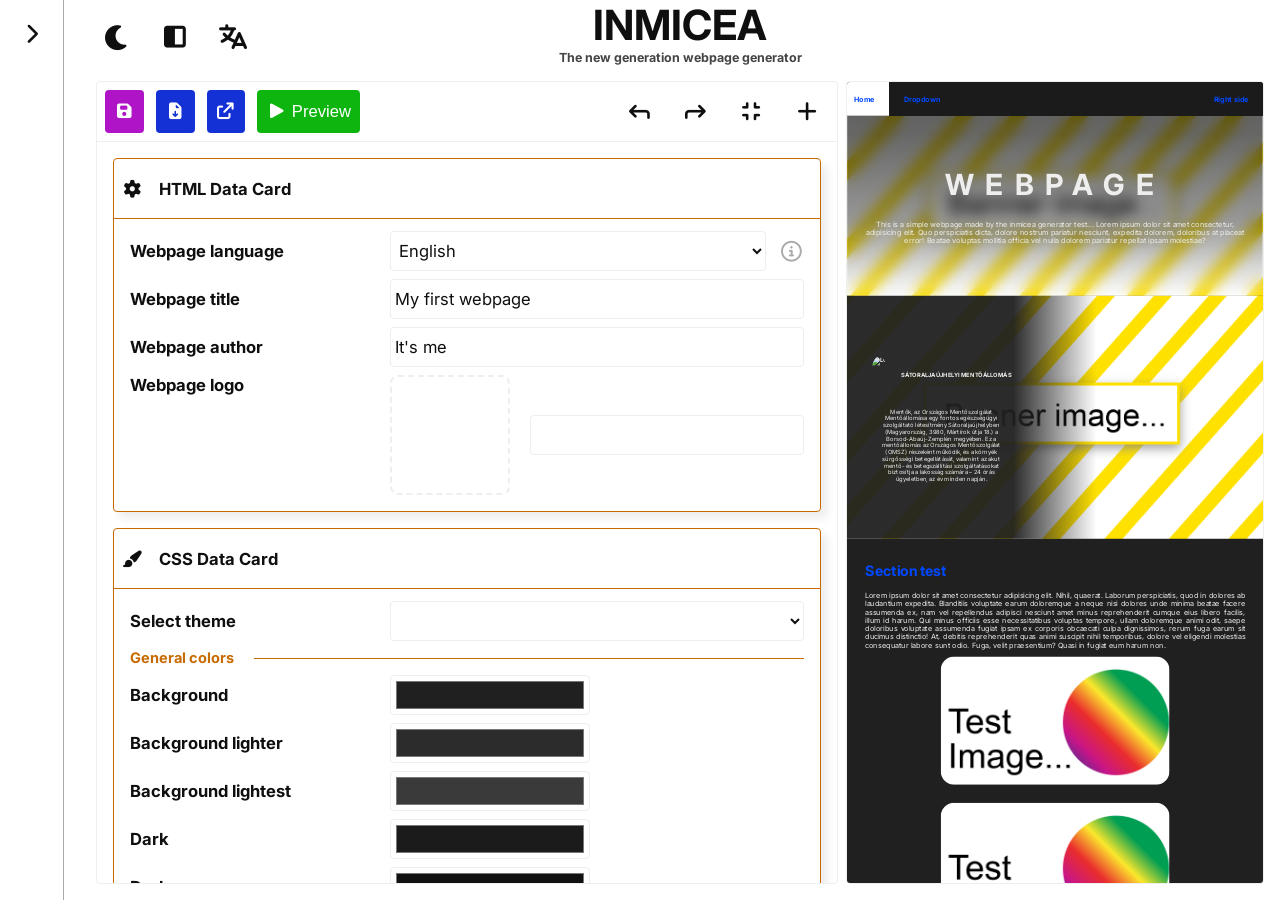
==== commit 53fcc864: "Projects tab UI." ====
--- a/index.html
+++ b/index.html
@@ -15,55 +15,136 @@
 </head>
 
 <body>
-    <header>
-        <h1>INMICEA</h1>
-        <h2 data-trkey="tit2">The new generation webpage generator</h2>
-        <!--<a class="git-icon" href="https://github.com/FireFox986543/inmicea" target="_blank" rel="noreferrer noopener"><i class="fab fa-github"></i></a>-->
-        <div class="floating-container">
-            <a class="float-button theme-icon" href="javascript:void(0);" rel="noreferrer noopener" onclick="toggleTheme()"></a>
-            <a class="float-button" href="javascript:void(0);" onclick="switchSide()"><i class="fas fa-square-half-stroke"></i></a>
-            <a class="float-button selector-btn dropover-right" href=" javascript:void(0);">
-                <i class="fas fa-language"></i>
-                <div class="dropover-selector-wrapper">
-                    <div class="dropover-selector">
-                        <div class="selector-option" onclick="setLanguage(0)"><i class="fas fa-sterling-sign"></i> <span data-trkey="english">English</span></div>
-                        <div class="selector-option" onclick="setLanguage(1)"><i class="fas fa-pepper-hot"></i> <span data-trkey="hungarian">Hungarian</span></div>
+    <div class="main-panel">
+        <div class="toolbar-panel collapsed">
+            <button type="button" class="control-btn flippy-btn" onclick="toggleSidebar(this)"><i class="fas fa-chevron-left flippy-icon"></i></button>
+            <div class="toolbar-top toolbar-hiding">
+                <img src="src/icon.svg" alt="I" draggable="false">
+                <h1>INMICEA</h1>
+            </div>
+            <div class="toolbar-buttons toolbar-hiding">
+                <button type="button" class="control-btn tooltip" tooltip-text="Create new project" data-trkey="create_project|tt"><i class="fas fa-plus"></i></button>
+            </div>
+            <div class="project-container toolbar-hiding">
+                <div class="project">
+                    <span class="project-title">This is my project</span>
+                    <button type="button" class="control-btn selector-btn">
+                        <i class="fas fa-ellipsis-vertical"></i>
+                        <div class="dropover-selector-wrapper">
+                            <div class="dropover-selector">
+                                <div class="selector-option">
+                                    <i class="fas fa-pencil"></i>
+                                    <span data-trkey="rename">Rename</span>
+                                </div>
+                                <div class="selector-option">
+                                    <i class="fas fa-copy"></i>
+                                    <span data-trkey="duplicate">Duplicate</span>
+                                </div>
+                                <div class="selector-option">
+                                    <i class="fas fa-trash-can"></i>
+                                    <span data-trkey="delete">Delete</span>
+                                </div>
+                            </div>
+                        </div>
+                    </button>
+                </div>
+                <div class="project">
+                    <span class="project-title">This is my project, but longer</span>
+                    <button type="button" class="control-btn selector-btn">
+                        <i class="fas fa-ellipsis-vertical"></i>
+                        <div class="dropover-selector-wrapper">
+                            <div class="dropover-selector">
+                                <div class="selector-option">
+                                    <i class="fas fa-pencil"></i>
+                                    <span data-trkey="rename">Rename</span>
+                                </div>
+                                <div class="selector-option">
+                                    <i class="fas fa-copy"></i>
+                                    <span data-trkey="duplicate">Duplicate</span>
+                                </div>
+                                <div class="selector-option">
+                                    <i class="fas fa-trash-can"></i>
+                                    <span data-trkey="delete">Delete</span>
+                                </div>
+                            </div>
+                        </div>
+                    </button>
+                </div>
+                <div class="project">
+                    <span class="project-title">This is my project and it has an even longer title LOL</span>
+                    <button type="button" class="control-btn selector-btn">
+                        <i class="fas fa-ellipsis-vertical"></i>
+                        <div class="dropover-selector-wrapper">
+                            <div class="dropover-selector">
+                                <div class="selector-option">
+                                    <i class="fas fa-pencil"></i> <span data-trkey="rename">Rename</span>
+                                </div>
+                                <div class="selector-option">
+                                    <i class="fas fa-copy"></i>
+                                    <span data-trkey="duplicate">Duplicate</span>
+                                </div>
+                                <div class="selector-option">
+                                    <i class="fas fa-trash-can"></i>
+                                    <span data-trkey="delete">Delete</span>
+                                </div>
+                            </div>
+                        </div>
+                    </button>
+                </div>
+            </div>
+        </div>
+        <div style="flex-grow: 1;">
+            <header>
+                <h1>INMICEA</h1>
+                <h2 data-trkey="tit2">The new generation webpage generator</h2>
+                <!--<a class="git-icon" href="https://github.com/FireFox986543/inmicea" target="_blank" rel="noreferrer noopener"><i class="fab fa-github"></i></a>-->
+                <div class="floating-container">
+                    <a class="float-button theme-icon" href="javascript:void(0);" rel="noreferrer noopener" onclick="toggleTheme()"></a>
+                    <a class="float-button" href="javascript:void(0);" onclick="switchSide()"><i class="fas fa-square-half-stroke"></i></a>
+                    <a class="float-button selector-btn dropover-right" href=" javascript:void(0);">
+                        <i class="fas fa-language"></i>
+                        <div class="dropover-selector-wrapper">
+                            <div class="dropover-selector">
+                                <div class="selector-option" onclick="setLanguage(0)"><i class="fas fa-sterling-sign"></i> <span data-trkey="english">English</span></div>
+                                <div class="selector-option" onclick="setLanguage(1)"><i class="fas fa-pepper-hot"></i> <span data-trkey="hungarian">Hungarian</span></div>
+                            </div>
+                        </div>
+                    </a>
+                </div>
+            </header>
+            <main>
+                <div id="editor">
+                    <div id="top-toolbar">
+                        <button type="button" class="control-btn purple-btn tooltip" tooltip-text="Save" data-trkey="save|tt" onclick="saveToHistory(true)"><i class="fas fa-save"></i></button>
+                        <button type="button" class="control-btn blue-btn tooltip" tooltip-text="Download" data-trkey="download|tt" onclick="downloadPage()"><i class="fas fa-file-arrow-down"></i></button>
+                        <button type="button" class="control-btn blue-btn tooltip" tooltip-text="Open in newtab" data-trkey="open_newtab|tt" onclick="previewNewPage()"><i class="fas fa-arrow-up-right-from-square"></i></button>
+                        <button type="button" class="control-btn green-btn" onclick="preview()"><i class="fas fa-play"></i> <span data-trkey="preview">Preview</span></button>
+                        <div style="flex-grow: 1;"></div>
+                        <button type="button" class="control-btn tooltip" tooltip-text="Undo changes" data-trkey="undo|tt" onclick="historyUndo()"><i class="fas fa-arrow-turn-left"></i></button>
+                        <button type="button" class="control-btn tooltip" tooltip-text="Redo changes" data-trkey="redo|tt" onclick="historyRedo()"><i class="fas fa-arrow-turn-right"></i></button>
+                        <button type="button" class="control-btn tooltip" tooltip-text="Collapse/expand all" data-trkey="collapse_expand|tt" onclick="collapseExpandAll()"><i class="fas fa-compress"></i></button>
+                        <button type="button" class="control-btn selector-btn">
+                            <i class="fas fa-plus"></i>
+                            <div class="dropover-selector-wrapper">
+                                <div class="dropover-selector">
+                                    <div class="selector-option" onclick="addCardIntoList(null, null, new HeaderCard())"><i class="fas fa-heading"></i> <span data-trkey="header_card">Header</span></div>
+                                    <div class="selector-option" onclick="addCardIntoList(null, null, new SectionCard())"><i class="fas fa-section"></i> <span data-trkey="section_card">Section</span></div>
+                                    <div class="selector-option" onclick="addCardIntoList(null, null, new ContactInfoCard())"><i class="fas fa-id-card"></i> <span data-trkey="contact_info_card">Contact Info</span></div>
+                                    <div class="selector-option" onclick="addCardIntoList(null, null, new ContactFormCard())"><i class="fas fa-inbox-in"></i> <span data-trkey="contact_form_card">Contact Form</span></div>
+                                    <div class="selector-option" onclick="addCardIntoList(null, null, new RawHTMLCard())"><i class="fas fa-file-html"></i> <span data-trkey="raw_html_card">Raw HTML Card</span></div>
+                                </div>
+                            </div>
+                        </button>
+                    </div>
+                    <div id="editor-content" class="card-container">
                     </div>
                 </div>
-            </a>
+                <div id="viewer">
+                    <iframe id="window-frame" src="src/inmicea-page/index.html" frameborder="0" style="width: 133.333%; height: 133.333%; overflow: hidden;"></iframe>
+                </div>
+            </main>
         </div>
-    </header>
-    <main>
-        <div id="editor">
-            <div id="top-toolbar">
-                <button type="button" class="control-btn purple-btn tooltip" tooltip-text="Save" data-trkey="save|tt" onclick="saveToHistory(true)"><i class="fas fa-save"></i></button>
-                <button type="button" class="control-btn blue-btn tooltip" tooltip-text="Download" data-trkey="download|tt" onclick="downloadPage()"><i class="fas fa-file-arrow-down"></i></button>
-                <button type="button" class="control-btn blue-btn tooltip" tooltip-text="Open in newtab" data-trkey="open_newtab|tt" onclick="previewNewPage()"><i class="fas fa-arrow-up-right-from-square"></i></button>
-                <button type="button" class="control-btn green-btn" onclick="preview()"><i class="fas fa-play"></i> <span data-trkey="preview">Preview</span></button>
-                <div style="flex-grow: 1;"></div>
-                <button type="button" class="control-btn tooltip" tooltip-text="Undo changes" data-trkey="undo|tt" onclick="historyUndo()"><i class="fas fa-arrow-turn-left"></i></button>
-                <button type="button" class="control-btn tooltip" tooltip-text="Redo changes" data-trkey="redo|tt" onclick="historyRedo()"><i class="fas fa-arrow-turn-right"></i></button>
-                <button type="button" class="control-btn tooltip" tooltip-text="Collapse/expand all" data-trkey="collapse_expand|tt" onclick="collapseExpandAll()"><i class="fas fa-compress"></i></button>
-                <button type="button" class="control-btn selector-btn">
-                    <i class="fas fa-plus"></i>
-                    <div class="dropover-selector-wrapper">
-                        <div class="dropover-selector">
-                            <div class="selector-option" onclick="addCardIntoList(null, null, new HeaderCard())"><i class="fas fa-heading"></i> <span data-trkey="header_card">Header</span></div>
-                            <div class="selector-option" onclick="addCardIntoList(null, null, new SectionCard())"><i class="fas fa-section"></i> <span data-trkey="section_card">Section</span></div>
-                            <div class="selector-option" onclick="addCardIntoList(null, null, new ContactInfoCard())"><i class="fas fa-id-card"></i> <span data-trkey="contact_info_card">Contact Info</span></div>
-                            <div class="selector-option" onclick="addCardIntoList(null, null, new ContactFormCard())"><i class="fas fa-inbox-in"></i> <span data-trkey="contact_form_card">Contact Form</span></div>
-                            <div class="selector-option" onclick="addCardIntoList(null, null, new RawHTMLCard())"><i class="fas fa-file-html"></i> <span data-trkey="raw_html_card">Raw HTML Card</span></div>
-                        </div>
-                    </div>
-                </button>
-            </div>
-            <div id="editor-content" class="card-container">
-            </div>
-        </div>
-        <div id="viewer">
-            <iframe id="window-frame" src="src/inmicea-page/index.html" frameborder="0" style="width: 133.333%; height: 133.333%; overflow: hidden;"></iframe>
-        </div>
-    </main>
+    </div>
 
     <div id="modal" class="hidden">
         <div class="content">
--- a/style.css
+++ b/style.css
@@ -15,7 +15,8 @@
     --tooltip-text: white;
 
     --background: white;
-    --highlight-bg: #f6f6f6;
+    --background-darker: #fafafa;
+    --highlight-bg: #f5f5f5;
     --border: #eee;
     --highlight-border: #ddd;
 
@@ -48,6 +49,7 @@
     --tooltip-text: rgb(255, 255, 255);
 
     --background: #141414;
+    --background-darker: #222;
     --highlight-bg: #323232;
     --border: #444;
     --highlight-border: #555;
@@ -86,10 +88,12 @@
     font-size: 1rem;
     background-color: var(--background);
     color: var(--text);
+    height: 100vh;
 }
 
 header {
     width: 100%;
+    height: 65px;
     font-size: 2rem;
     position: relative;
 }
@@ -141,7 +145,7 @@
 header .floating-container {
     display: flex;
     gap: 8px;
-    position: fixed;
+    position: absolute;
     top: 12px;
     left: 12px;
 }
@@ -163,7 +167,7 @@
     gap: 8px;
     background-color: var(--background);
     padding: 16px;
-    height: 92vh;
+    height: calc(100% - 65px);
 }
 
 #editor,
@@ -732,4 +736,153 @@
     justify-content: flex-end;
     gap: 8px;
     height: 40px;
+}
+
+.main-panel {
+    display: flex;
+    align-items: stretch;
+    height: 100%;
+    width: 100%;
+}
+
+.toolbar-panel {
+    position: relative;
+    min-width: 64px;
+    max-width: 9999px;
+    width: 320px;
+    overflow: hidden;
+    border-right: 1px solid var(--dark);
+    margin-right: 16px;
+    display: flex;
+    flex-direction: column;
+    align-items: center;
+    padding: 12px 0;
+    transition: width .2s ease-out;
+}
+
+.toolbar-panel.collapsed {
+    width: 64px;
+    max-width: 64px;
+    transition: width .2s ease-out, max-width 1ms .2s;
+}
+
+.toolbar-panel .flippy-icon {
+    transition: transform .2s ease-out;
+}
+
+.toolbar-panel.collapsed .flippy-icon {
+    transform: rotate(180deg);
+}
+
+.toolbar-panel .flippy-btn {
+    position: absolute;
+    align-self: flex-end;
+    width: 48px;
+    height: 48px;
+    top: calc((64px - 48px) / 2);
+    right: calc((64px - 48px) / 2);
+}
+
+.toolbar-top {
+    height: 40px;
+    display: flex;
+    padding-right: 32px;
+    align-items: center;
+    overflow: hidden;
+    max-width: 100%;
+    user-select: none;
+    -moz-user-select: none;
+    -webkit-user-drag: none;
+}
+
+
+.toolbar-top img {
+    display: block;
+    height: 100%;
+    width: auto;
+    margin-right: 20px;
+    user-select: none;
+    -moz-user-select: none;
+    -webkit-user-drag: none;
+}
+
+:root:not(.dark-mode) .toolbar-top img {
+    filter: invert(1);
+}
+
+.toolbar-panel .toolbar-hiding {
+    opacity: 1;
+    pointer-events: all;
+    transition: opacity .2s .2s ease-out;
+}
+
+.toolbar-panel.collapsed .toolbar-hiding {
+    opacity: 0;
+    pointer-events: none;
+    transition: opacity 60ms ease-out;
+}
+
+.toolbar-buttons {
+    display: flex;
+    gap: 8px;
+    margin: 12px 0 20px;
+}
+
+.project-container {
+    display: flex;
+    flex-direction: column;
+    gap: 3px;
+    width: 100%;
+    padding: 0 12px;
+}
+
+.project {
+    position: relative;
+    font-size: .8rem;
+    padding: 8px;
+    border-radius: 4px;
+    background-color: var(--background-darker);
+    width: 100%;
+    height: 36px;
+    cursor: pointer;
+    transition: background-color .2s ease-out;
+}
+
+.project button {
+    position: absolute;
+    height: 30px;
+    width: 30px;
+    top: 3px;
+    right: 3px;
+    z-index: 10;
+    padding: 0;
+    opacity: 0;
+    pointer-events: none;
+    transition: opacity .2s ease-out;
+}
+
+.project:hover button {
+    opacity: 1;
+    pointer-events: all;
+}
+
+.project button:hover {
+    border: 0;
+    color: var(--text);
+}
+
+.project:hover {
+    background-color: var(--highlight-bg);
+}
+
+.project .project-title {
+    display: block;
+    white-space: nowrap;
+    max-width: 95%;
+    overflow: hidden;
+    mask: linear-gradient(to right, white 85%, transparent 97%);
+}
+
+.project .dropover-selector {
+    margin-right: 32px;
 }
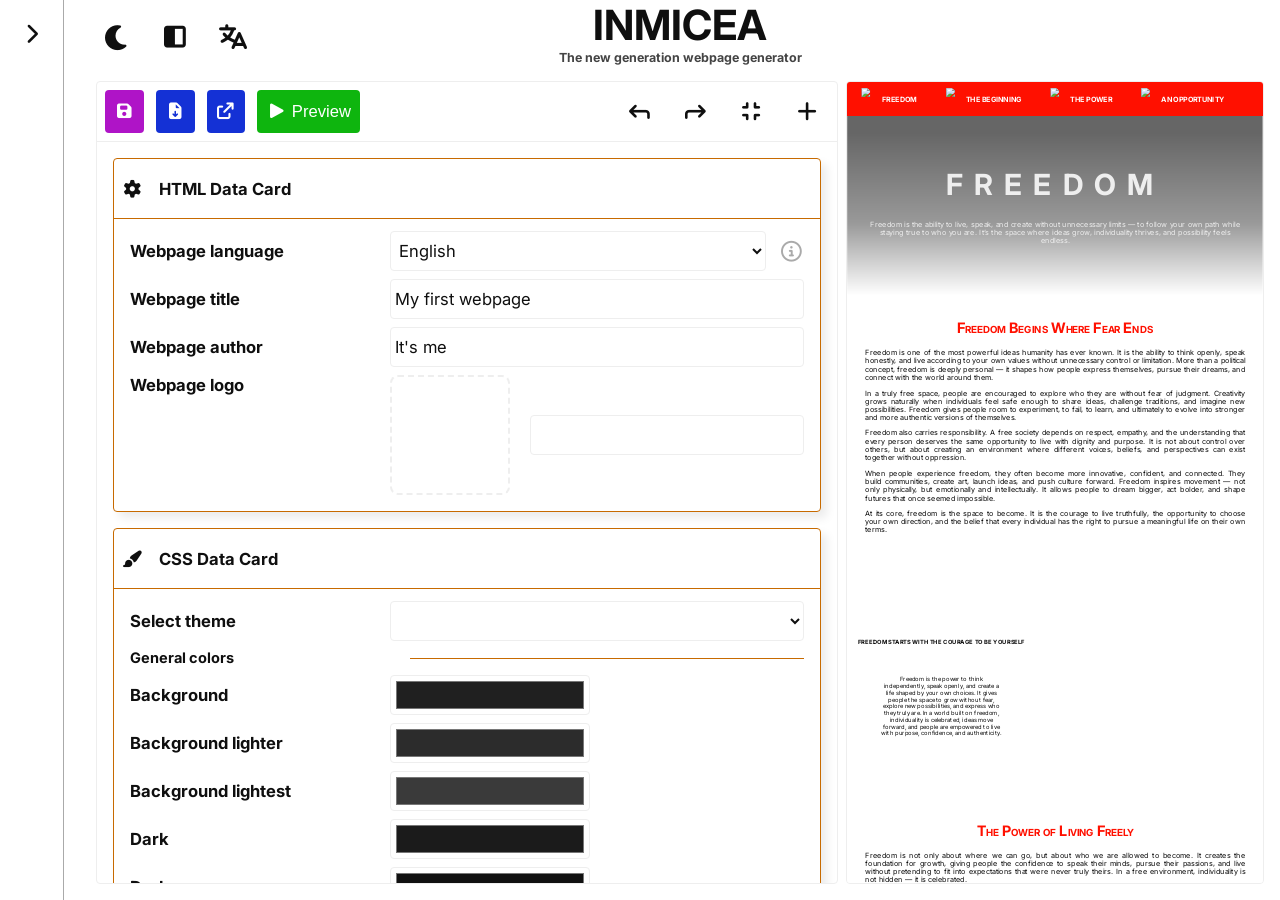
==== commit d9ea5cbf: "Galleries" ====
--- a/index.html
+++ b/index.html
@@ -23,74 +23,9 @@
                 <h1>INMICEA</h1>
             </div>
             <div class="toolbar-buttons toolbar-hiding">
-                <button type="button" class="control-btn tooltip" tooltip-text="Create new project" data-trkey="create_project|tt"><i class="fas fa-plus"></i></button>
+                <button type="button" class="control-btn tooltip" tooltip-text="Create new project" data-trkey="create_project|tt" onclick="addProject()"><i class="fas fa-plus"></i></button>
             </div>
-            <div class="project-container toolbar-hiding">
-                <div class="project">
-                    <span class="project-title">This is my project</span>
-                    <button type="button" class="control-btn selector-btn">
-                        <i class="fas fa-ellipsis-vertical"></i>
-                        <div class="dropover-selector-wrapper">
-                            <div class="dropover-selector">
-                                <div class="selector-option">
-                                    <i class="fas fa-pencil"></i>
-                                    <span data-trkey="rename">Rename</span>
-                                </div>
-                                <div class="selector-option">
-                                    <i class="fas fa-copy"></i>
-                                    <span data-trkey="duplicate">Duplicate</span>
-                                </div>
-                                <div class="selector-option">
-                                    <i class="fas fa-trash-can"></i>
-                                    <span data-trkey="delete">Delete</span>
-                                </div>
-                            </div>
-                        </div>
-                    </button>
-                </div>
-                <div class="project">
-                    <span class="project-title">This is my project, but longer</span>
-                    <button type="button" class="control-btn selector-btn">
-                        <i class="fas fa-ellipsis-vertical"></i>
-                        <div class="dropover-selector-wrapper">
-                            <div class="dropover-selector">
-                                <div class="selector-option">
-                                    <i class="fas fa-pencil"></i>
-                                    <span data-trkey="rename">Rename</span>
-                                </div>
-                                <div class="selector-option">
-                                    <i class="fas fa-copy"></i>
-                                    <span data-trkey="duplicate">Duplicate</span>
-                                </div>
-                                <div class="selector-option">
-                                    <i class="fas fa-trash-can"></i>
-                                    <span data-trkey="delete">Delete</span>
-                                </div>
-                            </div>
-                        </div>
-                    </button>
-                </div>
-                <div class="project">
-                    <span class="project-title">This is my project and it has an even longer title LOL</span>
-                    <button type="button" class="control-btn selector-btn">
-                        <i class="fas fa-ellipsis-vertical"></i>
-                        <div class="dropover-selector-wrapper">
-                            <div class="dropover-selector">
-                                <div class="selector-option">
-                                    <i class="fas fa-pencil"></i> <span data-trkey="rename">Rename</span>
-                                </div>
-                                <div class="selector-option">
-                                    <i class="fas fa-copy"></i>
-                                    <span data-trkey="duplicate">Duplicate</span>
-                                </div>
-                                <div class="selector-option">
-                                    <i class="fas fa-trash-can"></i>
-                                    <span data-trkey="delete">Delete</span>
-                                </div>
-                            </div>
-                        </div>
-                    </button>
-                </div>
+            <div class="toolbar-hiding" id="project-container">
             </div>
         </div>
         <div style="flex-grow: 1;">
@@ -115,7 +50,7 @@
             <main>
                 <div id="editor">
                     <div id="top-toolbar">
-                        <button type="button" class="control-btn purple-btn tooltip" tooltip-text="Save" data-trkey="save|tt" onclick="saveToHistory(true)"><i class="fas fa-save"></i></button>
+                        <button type="button" class="control-btn purple-btn tooltip" tooltip-text="Save" data-trkey="save|tt" onclick="saveCurrentDraft()"><i class="fas fa-save"></i></button>
                         <button type="button" class="control-btn blue-btn tooltip" tooltip-text="Download" data-trkey="download|tt" onclick="downloadPage()"><i class="fas fa-file-arrow-down"></i></button>
                         <button type="button" class="control-btn blue-btn tooltip" tooltip-text="Open in newtab" data-trkey="open_newtab|tt" onclick="previewNewPage()"><i class="fas fa-arrow-up-right-from-square"></i></button>
                         <button type="button" class="control-btn green-btn" onclick="preview()"><i class="fas fa-play"></i> <span data-trkey="preview">Preview</span></button>
@@ -131,6 +66,7 @@
                                     <div class="selector-option" onclick="addCardIntoList(null, null, new SectionCard())"><i class="fas fa-section"></i> <span data-trkey="section_card">Section</span></div>
                                     <div class="selector-option" onclick="addCardIntoList(null, null, new ContactInfoCard())"><i class="fas fa-id-card"></i> <span data-trkey="contact_info_card">Contact Info</span></div>
                                     <div class="selector-option" onclick="addCardIntoList(null, null, new ContactFormCard())"><i class="fas fa-inbox-in"></i> <span data-trkey="contact_form_card">Contact Form</span></div>
+                                    <div class="selector-option" onclick="addCardIntoList(null, null, new GalleryCard())"><i class="fas fa-image-stack"></i> <span data-trkey="gallery_card">Gallery Card</span></div>
                                     <div class="selector-option" onclick="addCardIntoList(null, null, new RawHTMLCard())"><i class="fas fa-file-html"></i> <span data-trkey="raw_html_card">Raw HTML Card</span></div>
                                 </div>
                             </div>
--- a/style.css
+++ b/style.css
@@ -8,6 +8,7 @@
 
 :root {
     --text: #0f0f0f;
+    --inverted: white;
     --muted: #444;
     --dark: #aaa;
     --darker: #222;
@@ -42,6 +43,7 @@
 
 :root.dark-mode {
     --text: #f6f6f6;
+    --inverted: black;
     --muted: #aaa;
     --dark: #696969;
     --darker: #333;
@@ -418,7 +420,8 @@
     padding: 1px 3px;
 }
 
-.card label {
+.card .card-field>span:first-child {
+    display: block;
     font-weight: bold;
     color: var(--text);
     min-width: 260px;
@@ -828,7 +831,7 @@
     margin: 12px 0 20px;
 }
 
-.project-container {
+#project-container {
     display: flex;
     flex-direction: column;
     gap: 3px;
@@ -848,6 +851,11 @@
     transition: background-color .2s ease-out;
 }
 
+.project.active {
+    background-color: var(--text);
+    color: var(--inverted);
+}
+
 .project button {
     position: absolute;
     height: 30px;
@@ -858,6 +866,7 @@
     padding: 0;
     opacity: 0;
     pointer-events: none;
+    color: inherit;
     transition: opacity .2s ease-out;
 }
 
@@ -868,10 +877,10 @@
 
 .project button:hover {
     border: 0;
-    color: var(--text);
-}
-
-.project:hover {
+    color: inherit;
+}
+
+.project:not(.active):hover {
     background-color: var(--highlight-bg);
 }
 
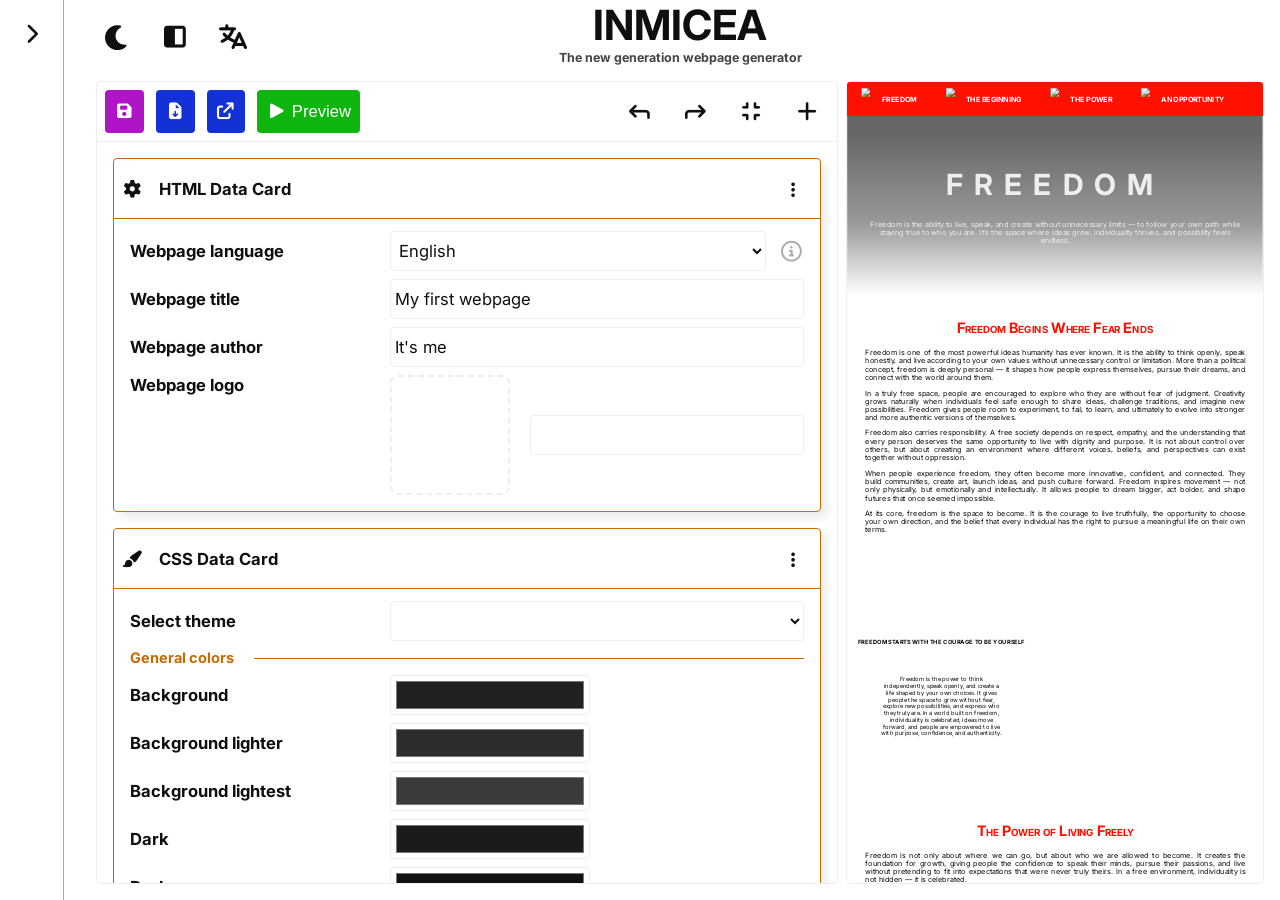
==== commit cad5c9e5: "Drafts and projects WIP." ====
--- a/index.html
+++ b/index.html
@@ -24,6 +24,7 @@
             </div>
             <div class="toolbar-buttons toolbar-hiding">
                 <button type="button" class="control-btn tooltip" tooltip-text="Create new project" data-trkey="create_project|tt" onclick="addProject()"><i class="fas fa-plus"></i></button>
+                <button type="button" class="control-btn tooltip" tooltip-text="Create new draft" data-trkey="create_draft|tt" onclick="createDraft()"><i class="fas fa-sheet-plastic"></i></button>
             </div>
             <div class="toolbar-hiding" id="project-container">
             </div>
@@ -84,11 +85,11 @@
 
     <div id="modal" class="hidden">
         <div class="content">
-            <h1 data-trkey="restore_tit">Continue previous session?</h1>
-            <p data-trkey="restore_desc">There's saved data from last time. Would you like to continue, or start a new one?</p>
+            <h1></h1>
+            <p></p>
             <div class="modal-btns">
-                <button type="button" class="control-btn white-btn" onclick="restoreSession();" data-trkey="restore_cont">Continue editing</button>
-                <button type="button" class="control-btn red-btn" onclick="createNew();" data-trkey="restore_new">Start new</button>
+                <button type="button" id="modal-button-0" class="control-btn white-btn" onclick="modalButtonClicked(0)"></button>
+                <button type="button" id="modal-button-1" class="control-btn red-btn" onclick="modalButtonClicked(1)"></button>
             </div>
         </div>
     </div>
--- a/style.css
+++ b/style.css
@@ -90,7 +90,7 @@
     font-size: 1rem;
     background-color: var(--background);
     color: var(--text);
-    height: 100vh;
+    height: 100dvh;
 }
 
 header {
@@ -259,6 +259,10 @@
     max-height: 60px;
 }
 
+.card.collapsed .selector-btn {
+    display: none;
+}
+
 .card .advanced-section>.advanced-content {
     display: flex;
     flex-direction: column;
@@ -320,9 +324,41 @@
 }
 
 .card .card-toolbar .card-right {
+    position: relative;
     display: flex;
     gap: 4px;
     align-self: center;
+}
+
+.card .card-toolbar .card-right::after {
+    content: '\f142';
+    display: block;
+    font-family: 'Font Awesome 7 Pro';
+    font-weight: 900;
+    color: var(--text);
+    position: absolute;
+    top: 50%;
+    right: 17px;
+    opacity: 1;
+    transform: translate(0, -50%);
+    transition: opacity .1s .2s ease-out;
+    pointer-events: none;
+}
+
+.card .card-toolbar .card-right:hover::after {
+    opacity: 0;
+    transition-delay: .1s;
+}
+
+.card .card-toolbar .card-right button {
+    opacity: 0;
+    pointer-events: none;
+    transition: opacity .2s .2s ease-out;
+}
+
+.card .card-toolbar .card-right:hover button {
+    opacity: 1;
+    pointer-events: all;
 }
 
 .card .card-field {
@@ -336,11 +372,13 @@
     height: auto;
 }
 
-.card .card-hr span {
+.card .card-field.card-hr>span:first-child {
     color: var(--catcol);
     font-size: 0.7rem;
     font-weight: bold;
     margin-right: 20px;
+    width: auto;
+    min-width: 0;
 }
 
 .card .card-hr::after {
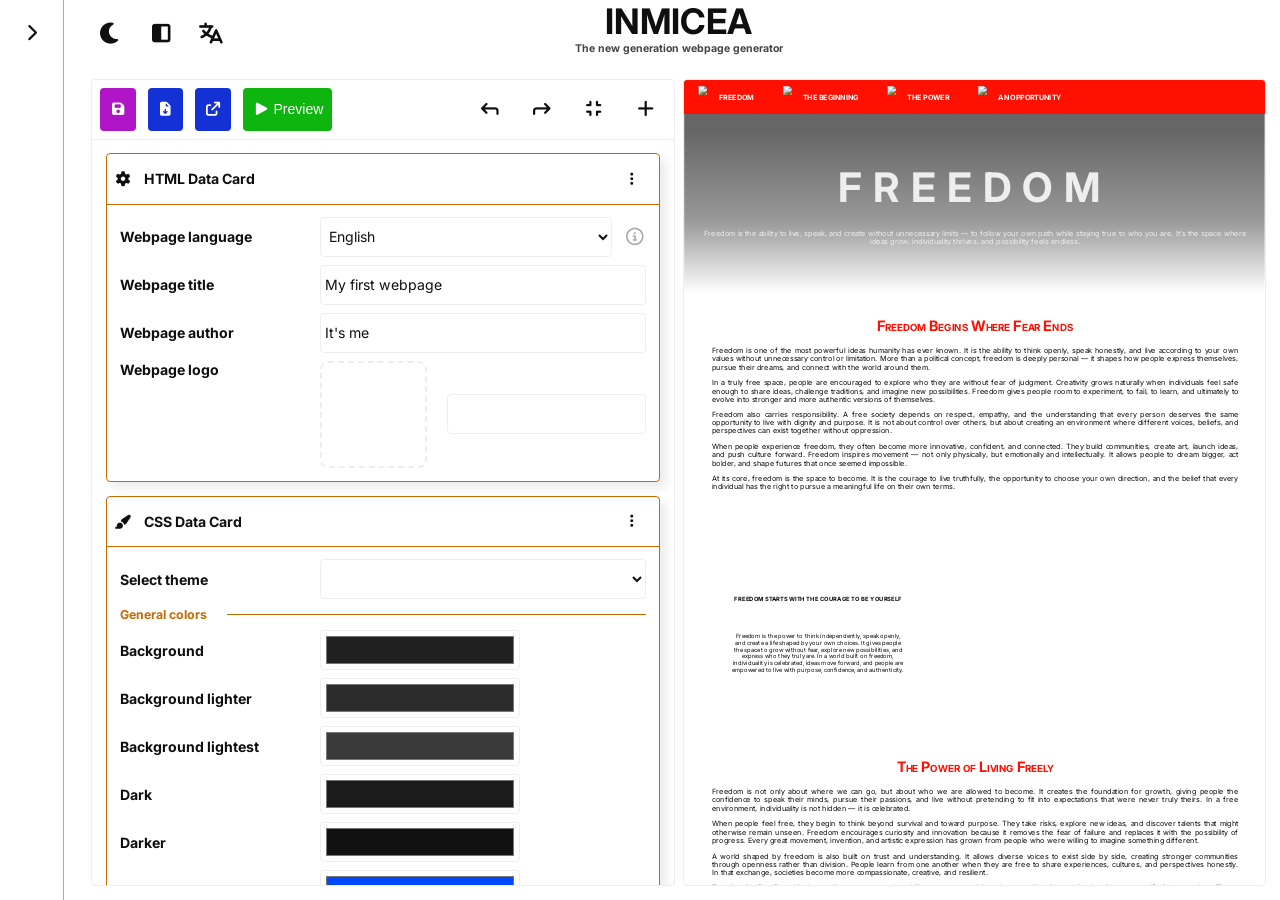
==== commit 3b373405: "Interface changes." ====
--- a/index.html
+++ b/index.html
@@ -10,34 +10,36 @@
     <link rel="stylesheet" href="src/inmicea-page/fontawesome/css/regular.css">
     <link rel="stylesheet" href="src/inmicea-page/fontawesome/css/solid.css">
     <link rel="stylesheet" href="src/inmicea-page/fontawesome/css/brands.css">
-    <link rel="stylesheet" href="style.css">
+    <link rel="stylesheet" href="src/style.css">
     <link rel="shortcut icon" href="src/favicon.png" type="image/x-icon">
+    <script src="src/scripts/interface.js"></script>
 </head>
 
 <body>
     <div class="main-panel">
         <div class="toolbar-panel collapsed">
-            <button type="button" class="control-btn flippy-btn" onclick="toggleSidebar(this)"><i class="fas fa-chevron-left flippy-icon"></i></button>
+            <button type="button" class="control-btn flippy-btn" onclick="interface.toggleSidebar(this)"><i class="fas fa-chevron-left flippy-icon"></i></button>
             <div class="toolbar-top toolbar-hiding">
                 <img src="src/icon.svg" alt="I" draggable="false">
                 <h1>INMICEA</h1>
             </div>
             <div class="toolbar-buttons toolbar-hiding">
-                <button type="button" class="control-btn tooltip" tooltip-text="Create new project" data-trkey="create_project|tt" onclick="addProject()"><i class="fas fa-plus"></i></button>
-                <button type="button" class="control-btn tooltip" tooltip-text="Create new draft" data-trkey="create_draft|tt" onclick="createDraft()"><i class="fas fa-sheet-plastic"></i></button>
+                <button type="button" class="control-btn tooltip" tooltip-text="Create new project" data-trkey="create_project|tt" onclick="createProjectBtnClick()"><i class="fas fa-plus"></i></button>
+                <button type="button" class="control-btn tooltip" tooltip-text="Create new draft" data-trkey="create_draft|tt" onclick="createDraftBtnClick()"><i class="fas fa-sheet-plastic"></i></button>
             </div>
             <div class="toolbar-hiding" id="project-container">
             </div>
+            <div class="toolbar-collapsed-panel toolbar-hiding-reversed hidden" id="current-project-displayer"></div>
         </div>
-        <div style="flex-grow: 1;">
+        <div style="flex-grow: 1; min-width: 0;">
             <header>
                 <h1>INMICEA</h1>
                 <h2 data-trkey="tit2">The new generation webpage generator</h2>
                 <!--<a class="git-icon" href="https://github.com/FireFox986543/inmicea" target="_blank" rel="noreferrer noopener"><i class="fab fa-github"></i></a>-->
                 <div class="floating-container">
-                    <a class="float-button theme-icon" href="javascript:void(0);" rel="noreferrer noopener" onclick="toggleTheme()"></a>
-                    <a class="float-button" href="javascript:void(0);" onclick="switchSide()"><i class="fas fa-square-half-stroke"></i></a>
-                    <a class="float-button selector-btn dropover-right" href=" javascript:void(0);">
+                    <a class="float-button theme-icon" href="javascript:void(0);" rel="noreferrer noopener" onclick="theme.toggleTheme()"></a>
+                    <a class="float-button" href="javascript:void(0);" onclick="interface.switchSide()"><i class="fas fa-square-half-stroke"></i></a>
+                    <a class="float-button selector-btn dropover-right" href="javascript:void(0);">
                         <i class="fas fa-language"></i>
                         <div class="dropover-selector-wrapper">
                             <div class="dropover-selector">
@@ -51,10 +53,10 @@
             <main>
                 <div id="editor">
                     <div id="top-toolbar">
-                        <button type="button" class="control-btn purple-btn tooltip" tooltip-text="Save" data-trkey="save|tt" onclick="saveCurrentDraft()"><i class="fas fa-save"></i></button>
+                        <button type="button" class="control-btn purple-btn tooltip" tooltip-text="Save" data-trkey="save|tt" onclick="saveBtnClick()"><i class="fas fa-save"></i></button>
                         <button type="button" class="control-btn blue-btn tooltip" tooltip-text="Download" data-trkey="download|tt" onclick="downloadPage()"><i class="fas fa-file-arrow-down"></i></button>
                         <button type="button" class="control-btn blue-btn tooltip" tooltip-text="Open in newtab" data-trkey="open_newtab|tt" onclick="previewNewPage()"><i class="fas fa-arrow-up-right-from-square"></i></button>
-                        <button type="button" class="control-btn green-btn" onclick="preview()"><i class="fas fa-play"></i> <span data-trkey="preview">Preview</span></button>
+                        <button type="button" class="control-btn green-btn" onclick="preview()"><i class="fas fa-play"></i> <span data-trkey="preview" class="hide-800">Preview</span></button>
                         <div style="flex-grow: 1;"></div>
                         <button type="button" class="control-btn tooltip" tooltip-text="Undo changes" data-trkey="undo|tt" onclick="historyUndo()"><i class="fas fa-arrow-turn-left"></i></button>
                         <button type="button" class="control-btn tooltip" tooltip-text="Redo changes" data-trkey="redo|tt" onclick="historyRedo()"><i class="fas fa-arrow-turn-right"></i></button>
@@ -88,15 +90,17 @@
             <h1></h1>
             <p></p>
             <div class="modal-btns">
-                <button type="button" id="modal-button-0" class="control-btn white-btn" onclick="modalButtonClicked(0)"></button>
-                <button type="button" id="modal-button-1" class="control-btn red-btn" onclick="modalButtonClicked(1)"></button>
+                <button type="button" id="modal-button-0" class="control-btn white-btn" onclick="modals.modalButtonClicked(0)"></button>
+                <button type="button" id="modal-button-1" class="control-btn red-btn" onclick="modals.modalButtonClicked(1)"></button>
             </div>
         </div>
     </div>
 
-    <script src="translator.js"></script>
-    <script src="cards.js"></script>
-    <script src="script.js"></script>
+    <script src="src/scripts/helpers.js"></script>
+    <script src="src/scripts/translator.js"></script>
+    <script src="src/scripts/cards.js"></script>
+    <script src="src/scripts/script.js"></script>
+    <script src="src/scripts/projects.js"></script>
 </body>
 
 </html>
--- a/src/style.css
+++ b/src/style.css
@@ -0,0 +1,1032 @@
+@import url('https://fonts.googleapis.com/css2?family=Corinthia:wght@400;700&family=Inter:ital,opsz,wght@0,14..32,100..900;1,14..32,100..900&display=swap');
+
+*,
+::before,
+::after {
+    box-sizing: border-box;
+}
+
+:root {
+    --text: #0f0f0f;
+    --inverted: white;
+    --muted: #444;
+    --dark: #aaa;
+    --darker: #222;
+    --tooltip: rgba(20, 20, 20, .9);
+    --tooltip-text: white;
+
+    --background: white;
+    --background-darker: #fafafa;
+    --highlight-bg: #f5f5f5;
+    --border: #eee;
+    --highlight-border: #ddd;
+
+    --card-shadow: rgba(0, 0, 0, 0.08);
+
+    --green: #0eb50e;
+    --green-light: #16c416;
+    --red: #ae1111;
+    --red-light: #bf1818;
+    --blue: #1431d5;
+    --blue-light: #1f3ce0;
+    --purple: #af14c7;
+    --purple-light: #c120da;
+
+    --cat-markup: #c76a00;
+    --cat-content: #55ac0e;
+    --cat-nest: #9f0eac;
+    --cat-nest2: #ac0e1b;
+
+    --dark-light-button: '\f186';
+    --dark-light-button-color: #12308a;
+
+
+    --card-gutter: .77rem;
+}
+
+:root.dark-mode {
+    --text: #f6f6f6;
+    --inverted: black;
+    --muted: #aaa;
+    --dark: #696969;
+    --darker: #333;
+    --tooltip: rgba(0, 0, 0, 0.9);
+    --tooltip-text: rgb(255, 255, 255);
+
+    --background: #141414;
+    --background-darker: #222;
+    --highlight-bg: #323232;
+    --border: #444;
+    --highlight-border: #555;
+
+    --card-shadow: rgba(128, 128, 128, 0.05);
+
+    --green: #0eb50e;
+    --green-light: #16c416;
+    --red: #ae1111;
+    --red-light: #bf1818;
+    --blue: #1431d5;
+    --blue-light: #1f3ce0;
+    --purple: #af14c7;
+    --purple-light: #c120da;
+
+    --cat-markup: #7f470a;
+    --cat-content: #408905;
+    --cat-nest: #71057a;
+    --cat-nest2: #8e030f;
+
+    --dark-light-button: '\f185';
+    --dark-light-button-color: #ecb607;
+}
+
+html,
+body {
+    margin: 0;
+    padding: 0;
+    font-family: Inter, Arial, Helvetica, sans-serif;
+    font-size: 1.3em;
+    scroll-behavior: smooth;
+    scrollbar-color: var(--dark) transparent;
+    height: 100dvh;
+}
+
+body {
+    font-size: 1rem;
+    background-color: var(--background);
+    color: var(--text);
+}
+
+header {
+    width: 100%;
+    height: 65px;
+    font-size: 2rem;
+    position: relative;
+}
+
+header h1 {
+    font-weight: bold;
+    text-align: center;
+    width: 100%;
+    font-size: 100%;
+}
+
+header h2 {
+    font-size: 30%;
+    text-align: center;
+    width: 100%;
+    color: var(--muted);
+}
+
+header a.float-button {
+    width: 2.4rem;
+    height: 2.4rem;
+    display: inline-flex;
+    align-items: center;
+    justify-content: center;
+    font-size: 1.2rem;
+    text-decoration: 0;
+    color: var(--text);
+    transition: color .2s ease-out;
+}
+
+header a.float-button:hover {
+    color: var(--muted);
+}
+
+header a.theme-icon::before {
+    content: var(--dark-light-button);
+    display: inline;
+    font-family: 'Font Awesome 7 Pro';
+    font-weight: 900;
+    font-style: normal;
+    color: var(--text);
+    transition: color .2s ease-out;
+}
+
+header a.theme-icon:hover::before {
+    color: var(--dark-light-button-color);
+}
+
+header .floating-container {
+    display: flex;
+    gap: 8px;
+    position: absolute;
+    top: 12px;
+    left: 12px;
+}
+
+h1,
+h2,
+h3,
+h4,
+h5,
+h6,
+p,
+ul,
+ol {
+    margin: 0;
+}
+
+main {
+    display: flex;
+    gap: 8px;
+    background-color: var(--background);
+    padding: var(--card-gutter);
+    height: calc(100% - 65px);
+}
+
+#editor,
+#viewer {
+    background-color: var(--background);
+    border: 1px solid var(--border);
+    border-radius: 4px;
+    flex: 50%;
+    min-width: 0;
+}
+
+#viewer {
+    overflow: hidden;
+}
+
+iframe {
+    --amount: 0.75;
+
+    zoom: var(--amount);
+    transform: scale(var(--amount));
+    transform-origin: 0 0;
+    -ms-zoom: var(--amount);
+    -moz-transform: scale(var(--amount));
+    -moz-transform-origin: 0 0;
+    -o-transform: scale(var(--amount));
+    -o-transform-origin: 0 0;
+    -webkit-transform: scale(var(--amount));
+    -webkit-transform-origin: 0 0;
+}
+
+#editor {
+    display: flex;
+    flex-direction: column;
+    min-height: 0;
+    height: 100%;
+    max-height: 100%;
+}
+
+#editor #top-toolbar {
+    display: flex;
+    gap: 12px;
+    height: 60px;
+    border-bottom: 1px solid var(--border);
+    padding: 8px;
+    flex-shrink: 0;
+}
+
+.card-container {
+    display: flex;
+    flex-direction: column;
+    gap: var(--card-gutter);
+    padding: var(--card-gutter);
+    flex-grow: 1;
+    overflow: hidden auto;
+}
+
+.card {
+    --catcol: var(--cat-content);
+    flex: 0 1 200px;
+    border: 1px solid var(--catcol);
+    border-radius: 4px;
+    box-shadow: var(--card-shadow) 6px 6px 10px 0;
+}
+
+.card.cat-content {
+    --catcol: var(--cat-content);
+}
+
+.card.cat-markup {
+    --catcol: var(--cat-markup);
+}
+
+.card .card,
+.card .card .card .card,
+.card .card .card .card .card .card {
+    --catcol: var(--cat-nest);
+}
+
+.card .card .card,
+.card .card .card .card .card,
+.card .card .card .card .card .card .card {
+    --catcol: var(--cat-nest2);
+}
+
+.card.collapsed {
+    overflow: hidden;
+    min-height: 2.88rem;
+    max-height: 2.88rem;
+}
+
+.card.collapsed .selector-btn {
+    display: none;
+}
+
+.card .advanced-section>.advanced-content {
+    display: flex;
+    flex-direction: column;
+    gap: 8px;
+    padding: 8px 0 8px 20px;
+    border-left: 1px solid var(--darker);
+    margin-left: 4px;
+}
+
+.card .advanced-section.collapsed {
+    height: 32px;
+    max-height: 32px;
+    overflow: hidden;
+}
+
+.card .advanced-section>.advanced-title {
+    color: var(--muted);
+    font-weight: bold;
+    font-size: .7rem;
+    display: flex;
+    min-height: 32px;
+    max-height: 32px;
+    width: 100%;
+    align-items: center;
+    cursor: pointer;
+    user-select: none;
+    -moz-user-select: none;
+    -webkit-user-drag: none;
+}
+
+.card .card-content {
+    padding: 4px var(--card-gutter) var(--card-gutter);
+    display: flex;
+    flex-direction: column;
+    gap: 8px;
+}
+
+.card .card-toolbar {
+    font-weight: bold;
+    color: var(--text);
+    font-size: 0.8rem;
+    border-bottom: 1px solid var(--catcol);
+    padding: 8px;
+    margin-bottom: 8px;
+    text-align: left;
+    display: flex;
+    align-self: center;
+    height: 2.88rem;
+    cursor: pointer;
+    user-select: none;
+    -moz-user-select: none;
+    -webkit-user-drag: none;
+}
+
+.card .card-toolbar .title-wrapper {
+    flex-grow: 1;
+    display: flex;
+    align-items: center;
+    white-space: nowrap;
+}
+
+.card .card-toolbar .card-right {
+    position: relative;
+    display: flex;
+    gap: 4px;
+    align-self: center;
+}
+
+.card .card-toolbar .card-right::after {
+    content: '\f142';
+    display: block;
+    font-family: 'Font Awesome 7 Pro';
+    font-weight: 900;
+    color: var(--text);
+    position: absolute;
+    top: 50%;
+    right: 17px;
+    opacity: 1;
+    transform: translate(0, -50%);
+    transition: opacity .1s .2s ease-out;
+    pointer-events: none;
+}
+
+.card .card-toolbar .card-right:hover::after {
+    opacity: 0;
+    transition-delay: .1s;
+}
+
+.card .card-toolbar .card-right button {
+    opacity: 0;
+    pointer-events: none;
+    transition: opacity .2s .2s ease-out;
+}
+
+.card .card-toolbar .card-right:hover button {
+    opacity: 1;
+    pointer-events: all;
+}
+
+.card .card-field {
+    display: flex;
+    align-items: center;
+    height: 40px;
+    font-size: 0.8rem;
+}
+
+.card .card-hr {
+    height: auto;
+}
+
+.card .card-field.card-hr>span:first-child {
+    color: var(--catcol);
+    font-size: 0.7rem;
+    font-weight: bold;
+    margin-right: 20px;
+    width: auto;
+    min-width: 0;
+}
+
+.card .card-hr::after {
+    content: '';
+    display: block;
+    flex-grow: 1;
+    height: 1px;
+    background-color: var(--catcol);
+}
+
+.card .card-field.expandable {
+    min-height: 40px;
+    height: auto;
+}
+
+.card .card-field-nested {
+    flex-direction: column;
+    width: 100%;
+    height: auto;
+    align-items: stretch;
+}
+
+.card .nested-card-container {
+    display: flex;
+    flex-direction: column;
+    margin: 12px 0;
+    border: 1px solid var(--border);
+    border-radius: 4px;
+}
+
+.card .nested-card-container.collapsed {
+    overflow: hidden;
+    min-height: 40px;
+    max-height: 40px;
+}
+
+.card .nested-card-container.collapsed button {
+    display: none;
+}
+
+.card .nested-top {
+    display: flex;
+    justify-content: space-between;
+    align-items: center;
+    border-bottom: 1px solid var(--border);
+    height: 40px;
+    min-height: 40px;
+    padding: 0 12px;
+    cursor: pointer;
+    user-select: none;
+    -moz-user-select: none;
+    -webkit-user-drag: none;
+}
+
+.card input[type='text'],
+.card input[type='color'],
+textarea,
+.card select {
+    outline: 0;
+    border: 1px solid var(--border);
+    background-color: var(--background);
+    color: var(--text);
+    font: inherit;
+    padding: 4px;
+    flex-grow: 1;
+    height: 40px;
+    border-radius: 4px;
+    min-width: 0;
+}
+
+textarea.vertical-resize {
+    resize: vertical;
+    min-height: 100px;
+}
+
+.card input[type='color'] {
+    max-width: 200px;
+    padding: 1px 3px;
+}
+
+.card .card-field>span:first-child {
+    display: block;
+    font-weight: bold;
+    color: var(--text);
+    min-width: 260px;
+}
+
+.card .image-box {
+    width: 120px;
+    aspect-ratio: 1 / 1;
+    border: 2px dashed var(--border);
+    border-radius: 8px;
+    margin-right: 20px;
+    padding: 10px;
+    overflow: hidden;
+}
+
+.card .image-box img {
+    width: 100%;
+    height: 100%;
+    border-radius: inherit;
+}
+
+.card .image-box img[src=''] {
+    visibility: hidden;
+}
+
+.selector-btn {
+    position: relative;
+}
+
+.selector-btn:hover>.dropover-selector-wrapper,
+.dropover-selector-wrapper:hover {
+    display: block;
+    width: auto;
+    height: auto;
+}
+
+.dropover-selector-wrapper {
+    position: absolute;
+    top: 0;
+    right: 0;
+    display: none;
+    z-index: 500;
+}
+
+.dropover-right .dropover-selector-wrapper {
+    right: auto;
+    left: 0;
+}
+
+.dropover-selector {
+    display: flex;
+    flex-direction: column;
+    gap: 4px;
+    border-radius: 4px;
+    border: 1px solid var(--border);
+    background-color: var(--background);
+    padding: 6px;
+    margin-right: 64px;
+    box-shadow: var(--card-shadow) 4px 4px 8px 0;
+}
+
+.dropover-right .dropover-selector {
+    margin-right: 0;
+    margin-left: 64px;
+}
+
+.dropover-selector .selector-option {
+    font-size: 0.8rem;
+    font-weight: bold;
+    padding: 12px;
+    white-space: nowrap;
+    background-color: var(--background);
+    border-radius: 2px;
+    text-align: left;
+    color: var(--text);
+    transition: background-color .2s ease-out;
+}
+
+.dropover-selector .selector-option i {
+    margin-right: 8px;
+}
+
+.dropover-selector .selector-option:hover {
+    background-color: var(--highlight-bg);
+}
+
+.checkbox-btn {
+    display: block;
+    outline: 0;
+    text-decoration: 0;
+    border: 0;
+    background: transparent;
+    padding: 0;
+    font-size: 0.8rem;
+    color: var(--text);
+    cursor: pointer;
+    transition: color .2s ease-out, color .2s ease-out;
+}
+
+.checkbox-btn:hover {
+    color: var(--muted);
+}
+
+.control-btn {
+    display: block;
+    outline: 0;
+    text-decoration: 0;
+    border: 0;
+    background: transparent;
+    padding: 8px;
+    font-size: 1rem;
+    color: var(--text);
+    border: 1px solid transparent;
+    border-radius: 4px;
+    cursor: pointer;
+    transition: border-color .2s ease-out, color .2s ease-out;
+}
+
+.control-btn:hover {
+    color: var(--muted);
+    border-color: var(--highlight-border);
+}
+
+.danger-btn:hover {
+    color: #e60606;
+    border-color: #e60606;
+}
+
+.green-btn,
+.white-btn,
+.blue-btn,
+.purple-btn,
+.red-btn {
+    font-size: .8rem;
+    background-color: var(--green);
+    color: white;
+    transition: background-color .2s ease-out;
+}
+
+.green-btn:hover,
+.white-btn:hover,
+.blue-btn:hover,
+.purple-btn:hover,
+.red-btn:hover {
+    background-color: var(--green-light);
+    color: white;
+    border-color: transparent;
+}
+
+.red-btn {
+    background-color: var(--red);
+}
+
+.red-btn:hover {
+    background-color: var(--red-light);
+}
+
+.blue-btn {
+    background-color: var(--blue);
+}
+
+.blue-btn:hover {
+    background-color: var(--blue-light);
+}
+
+.purple-btn {
+    background-color: var(--purple);
+}
+
+.purple-btn:hover {
+    background-color: var(--purple-light);
+}
+
+.white-btn,
+.white-btn:hover {
+    color: var(--text);
+    border: 1px solid var(--border);
+    background: transparent;
+}
+
+.tooltip {
+    position: relative;
+}
+
+.tooltip::after {
+    content: attr(tooltip-text);
+    position: absolute;
+    display: inline-block;
+    white-space: nowrap;
+    font-size: .7rem;
+    border-radius: 5px;
+    background: var(--tooltip);
+    color: var(--tooltip-text);
+    padding: 6px 8px;
+    bottom: -12px;
+    left: 50%;
+    transform: translate(-50%, 100%);
+    opacity: 0;
+    transition: opacity .1s ease-out .2s;
+    pointer-events: none;
+    z-index: 1000;
+}
+
+.tooltip.tooltip-top::after {
+    bottom: calc(100% + 14px);
+    transform: translate(-50%, 0);
+}
+
+.tooltip.tooltip-left::after {
+    top: 50%;
+    right: 100%;
+    bottom: auto;
+    left: auto;
+    transform: translate(-14px, -50%);
+}
+
+.tooltip.tooltip-right::after {
+    top: 50%;
+    right: auto;
+    left: 100%;
+    bottom: auto;
+    transform: translate(14px, -50%);
+}
+
+.tooltip.tooltip-top::before {
+    bottom: calc(100% + 5px);
+    border-color: transparent;
+    border-top-color: var(--tooltip);
+}
+
+.tooltip.tooltip-left::before {
+    right: calc(100% + 5px);
+    bottom: auto;
+    left: auto;
+    top: 50%;
+    border-color: transparent;
+    border-left-color: var(--tooltip);
+    transform: translate(0, -50%);
+}
+
+.tooltip.tooltip-right::before {
+    left: calc(100% + 5px);
+    bottom: auto;
+    right: auto;
+    top: 50%;
+    border-color: transparent;
+    border-right-color: var(--tooltip);
+    transform: translate(0, -50%);
+}
+
+.tooltip::before {
+    content: '';
+    position: absolute;
+    left: 50%;
+    bottom: -12px;
+    transform: translate(-50%);
+    border: 5px solid transparent;
+    border-bottom-color: var(--tooltip);
+    opacity: 0;
+    transition: opacity .1s ease-out .2s;
+    pointer-events: none;
+    z-index: 1000;
+}
+
+.tooltip:hover::after,
+.tooltip:hover::before {
+    opacity: 1;
+}
+
+.tooltip.info {
+    margin-left: 12px;
+    color: var(--dark);
+    font-size: 1rem;
+}
+
+.hidden {
+    display: none !important;
+}
+
+#modal {
+    position: fixed;
+    inset: 0;
+    display: flex;
+    align-items: center;
+    justify-content: center;
+    backdrop-filter: blur(5px);
+    background: linear-gradient(180deg, rgba(0, 0, 0, 0.8), rgba(0, 0, 0, 0.6));
+    z-index: 100000;
+}
+
+#modal .content {
+    min-height: 500px;
+    background-color: var(--background);
+    border-radius: 8px;
+    padding: 40px;
+    display: flex;
+    flex-direction: column;
+    width: 600px;
+    max-width: 100%;
+    min-width: 0;
+    margin: 0 20px;
+}
+
+#modal p {
+    flex-grow: 1;
+}
+
+#modal h1 {
+    font-size: 2rem;
+    color: var(--text);
+    padding-bottom: var(--card-gutter);
+    border-bottom: 1px solid var(--border);
+    margin-bottom: var(--card-gutter);
+}
+
+#modal .modal-btns {
+    display: flex;
+    justify-content: flex-end;
+    gap: 8px;
+    height: 40px;
+}
+
+.main-panel {
+    display: flex;
+    align-items: stretch;
+    height: 100%;
+    width: 100%;
+}
+
+.toolbar-panel {
+    position: relative;
+    min-width: 64px;
+    max-width: 9999px;
+    width: 320px;
+    overflow: hidden;
+    border-right: 1px solid var(--dark);
+    margin-right: var(--card-gutter);
+    display: flex;
+    flex-direction: column;
+    align-items: center;
+    padding: 12px 0;
+    transition: width .2s ease-out;
+}
+
+.toolbar-panel.collapsed {
+    width: 64px;
+    max-width: 64px;
+    transition: width .2s ease-out, max-width 1ms .2s;
+}
+
+.toolbar-panel .flippy-icon {
+    transition: transform .2s ease-out;
+}
+
+.toolbar-panel.collapsed .flippy-icon {
+    transform: rotate(180deg);
+}
+
+.toolbar-panel .flippy-btn {
+    position: absolute;
+    align-self: flex-end;
+    width: 48px;
+    height: 48px;
+    top: calc((64px - 48px) / 2);
+    right: calc((64px - 48px) / 2);
+}
+
+.toolbar-top {
+    height: 40px;
+    display: flex;
+    padding-right: 32px;
+    align-items: center;
+    overflow: hidden;
+    max-width: 100%;
+    user-select: none;
+    -moz-user-select: none;
+    -webkit-user-drag: none;
+}
+
+
+.toolbar-top img {
+    display: block;
+    height: 100%;
+    width: auto;
+    margin-right: 20px;
+    user-select: none;
+    -moz-user-select: none;
+    -webkit-user-drag: none;
+}
+
+:root:not(.dark-mode) .toolbar-top img {
+    filter: invert(1);
+}
+
+.toolbar-panel .toolbar-hiding {
+    opacity: 1;
+    pointer-events: all;
+    transition: opacity .2s .2s ease-out;
+}
+
+.toolbar-panel.collapsed .toolbar-hiding {
+    opacity: 0;
+    pointer-events: none;
+    transition: opacity 60ms ease-out;
+}
+
+.toolbar-panel .toolbar-hiding-reversed {
+    opacity: 0;
+    pointer-events: none;
+    transition: opacity 60ms ease-out;
+}
+
+.toolbar-panel.collapsed .toolbar-hiding-reversed {
+    opacity: 1;
+    pointer-events: all;
+    transition: opacity .2s .2s ease-out;
+}
+
+.toolbar-buttons {
+    display: flex;
+    gap: 8px;
+    margin: 12px 0 20px;
+}
+
+.toolbar-collapsed-panel {
+    position: absolute;
+    writing-mode: vertical-rl;
+    transform: rotate(180deg);
+    top: 80px;
+    font-size: .8rem;
+    color: var(--text);
+    background-color: var(--background-darker);
+    width: 40px;
+    margin: 0 auto;
+    max-width: 90%;
+    padding: 1rem .5rem;
+    height: auto;
+    max-height: 320px;
+    white-space: nowrap;
+    text-overflow: ellipsis;
+    overflow: hidden;
+    border-radius: 4px;
+    user-select: none;
+    -moz-user-select: none;
+    -webkit-user-drag: none;
+}
+
+#project-container {
+    display: flex;
+    flex-direction: column;
+    gap: 3px;
+    width: 100%;
+    padding: 0 12px;
+}
+
+.project {
+    position: relative;
+    font-size: .8rem;
+    padding: 8px;
+    border-radius: 4px;
+    background-color: var(--background-darker);
+    width: 100%;
+    height: 36px;
+    cursor: pointer;
+    transition: background-color .2s ease-out;
+}
+
+.project.active {
+    background-color: var(--text);
+    color: var(--inverted);
+}
+
+.project button {
+    position: absolute;
+    height: 30px;
+    width: 30px;
+    top: 3px;
+    right: 3px;
+    z-index: 10;
+    padding: 0;
+    opacity: 0;
+    pointer-events: none;
+    color: inherit;
+    transition: opacity .2s ease-out;
+}
+
+.project:hover button {
+    opacity: 1;
+    pointer-events: all;
+}
+
+.project button:hover {
+    border: 0;
+    color: inherit;
+}
+
+.project:not(.active):hover {
+    background-color: var(--highlight-bg);
+}
+
+.project .project-title {
+    display: block;
+    white-space: nowrap;
+    max-width: 95%;
+    overflow: hidden;
+    mask: linear-gradient(to right, white 85%, transparent 97%);
+}
+
+.project .dropover-selector {
+    margin-right: 32px;
+}
+
+
+@media only screen and (max-width: 1296px) {
+    html, body {
+        font-size: 1.1em;
+    }
+    .card .card-field>span:first-child {
+        min-width: 200px;
+    }
+}
+@media only screen and (max-width: 1000px) {
+    html, body {
+        font-size: 1em;
+    }
+}
+@media only screen and (max-width: 800px) {
+    html, body {
+        font-size: .9em;
+    }
+    .card .card-field>span:first-child {
+        min-width: 170px;
+    }
+
+    .hide-800 { display: none !important;}
+}
+@media only screen and (max-width: 600px) {
+    .toolbar-panel {
+        margin-right: 0;
+    }
+    .toolbar-panel.collapsed {
+        min-width: 30px !important;
+        width: 30px !important;
+        max-width: 30px !important;
+    }
+    .toolbar-panel.collapsed .flippy-btn {
+        right: 0;
+        padding: 0;
+        padding-right: 6px;
+        text-align: right;
+    }
+    .toolbar-top {
+        display: none !important;
+    }
+
+    :root {
+        --card-gutter: .4rem;
+    }
+
+    header :is(h1, h2) {
+        text-align: right !important;
+        padding-right: 32px;
+    }
+}
